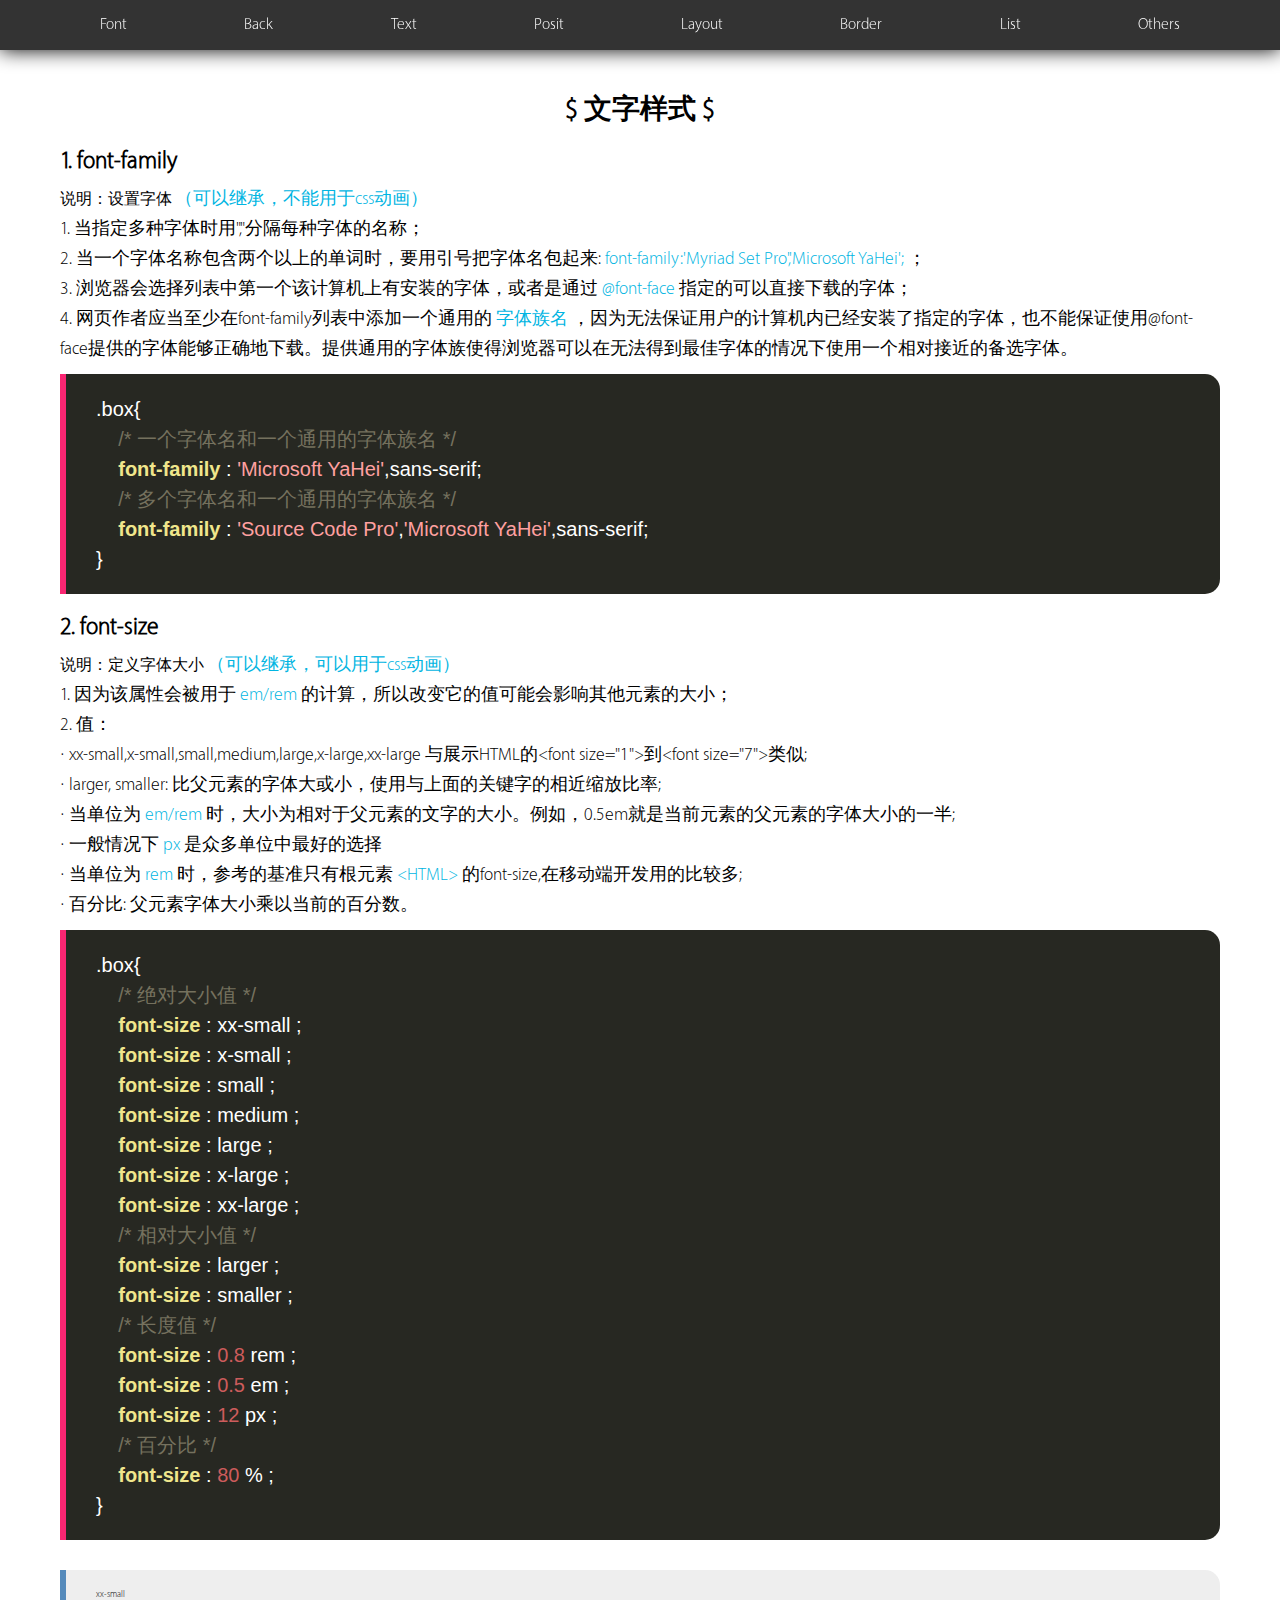
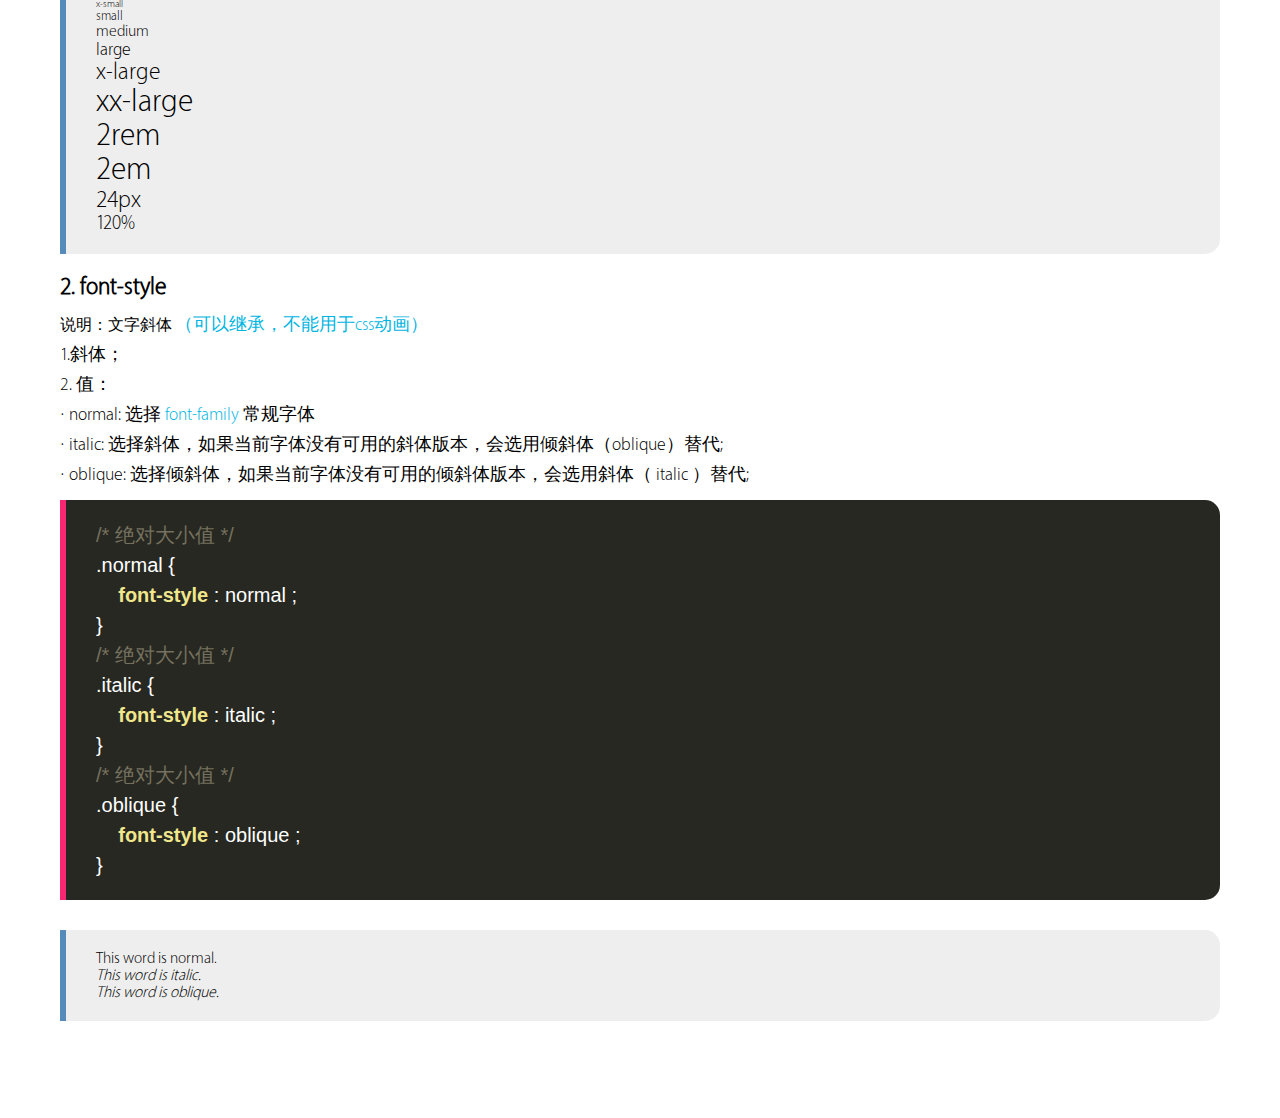
==== index.html @ 3f5b3d81 "init" ====
<!DOCTYPE html>
<html lang="en">
<head>
    <meta charset="UTF-8">
    <title>CSS Test</title>
    <link rel="stylesheet" href="./css/index.css">
    <link rel="stylesheet" href="./css/desert.css">
</head>
<style></style>
<body onload="prettyPrint();">
    <div class="nav" onselectstart="return false">
    <!-- 屏蔽双击选中 除了FF的浏览器  用这种方法 -->
        <ul class="nav-list qt-w1100 clearfix">
            <li class="nav-item nav-fonts" title="文字">Font</li>
            <li class="nav-item nav-background" title="背景">Back</li>
            <li class="nav-item nav-text" title="文本">Text</li>
            <li class="nav-item nav-position" title="位置">Posit</li>
            <li class="nav-item nav-layout" title="布局">Layout</li>
            <li class="nav-item nav-border" title="边框">Border</li>
            <li class="nav-item nav-list" title="列表">List</li>
            <li class="nav-item nav-others" title="其它">Others</li>
        </ul>
    </div>
    <div class="article qt-w1200">      
        <ul class="section clearfix sec-font-list">
            <h1>$ 文字样式 $</h1>
            <li class="sec-font-item font-family">
                <h2>1. font-family</h1>
                <p class="desc">说明：设置字体
                    <span class="light">（可以继承，不能用于css动画）</span><br>
                    <span>1. 当指定多种字体时用","分隔每种字体的名称；<br>
                    2. 当一个字体名称包含两个以上的单词时，要用引号把字体名包起来:
                    <span class="light">font-family:'Myriad Set Pro','Microsoft YaHei';</span> ；<br>
                    3. 浏览器会选择列表中第一个该计算机上有安装的字体，或者是通过 
                    <span class="light">@font-face</span> 
                    指定的可以直接下载的字体；<br>
                    4. 网页作者应当至少在font-family列表中添加一个通用的
                    <span class="light">字体族名</span> 
                    ，因为无法保证用户的计算机内已经安装了指定的字体，也不能保证使用@font-face提供的字体能够正确地下载。提供通用的字体族使得浏览器可以在无法得到最佳字体的情况下使用一个相对接近的备选字体。
                </p>
                <pre class="prettyprint">
&lt;style&gt;.box{
    /* 一个字体名和一个通用的字体族名 */
    font-family : 'Microsoft YaHei',sans-serif;
    /* 多个字体名和一个通用的字体族名 */
    font-family : 'Source Code Pro','Microsoft YaHei',sans-serif;
}
&lt;/style&gt;</pre>
            </li>

            <li class="sec-font-item font-size">
                <h2>2. font-size</h1>
                <div class="desc">说明：定义字体大小
                    <span class="light">（可以继承，可以用于css动画）</span><br>
                    <span>1. 因为该属性会被用于
                    <span class="light">em/rem</span>
                    的计算，所以改变它的值可能会影响其他元素的大小；<br>
                    2. 值：<br>
                    · xx-small,x-small,small,medium,large,x-large,xx-large 与展示HTML的&lt;font size="1"&gt;到&lt;font size="7"&gt;类似;<br>
                    · larger, smaller: 比父元素的字体大或小，使用与上面的关键字的相近缩放比率;<br>
                    · 当单位为
                    <span class="light">em/rem</span>
                    时，大小为相对于父元素的文字的大小。例如，0.5em就是当前元素的父元素的字体大小的一半;<br>
                    · 一般情况下
                    <span class="light">px</span>
                    是众多单位中最好的选择<br>
                    · 当单位为
                    <span class="light">rem</span>
                    时，参考的基准只有根元素
                    <span class="light">&lt;HTML&gt;</span>
                    的font-size,在移动端开发用的比较多;<br>
                    · 百分比: 父元素字体大小乘以当前的百分数。<br>                 
                </div>
                <pre class="prettyprint">
&lt;style&gt;.box{
    /* 绝对大小值 */
    font-size : xx-small ;
    font-size : x-small ;
    font-size : small ;
    font-size : medium ;
    font-size : large ;
    font-size : x-large ;
    font-size : xx-large ;
    /* 相对大小值 */
    font-size : larger ;
    font-size : smaller ;
    /* 长度值 */
    font-size : 0.8 rem ;
    font-size : 0.5 em ;
    font-size : 12 px ;
    /* 百分比 */
    font-size : 80 % ;
}
&lt;/style&gt;</pre>

                <div class="example">
                    <div class="fs-xx-small">xx-small</div>
                    <div class="fs-x-small">x-small</div>
                    <div class="fs-small">small</div>
                    <div class="fs-medium">medium</div>
                    <div class="fs-large">large</div>
                    <div class="fs-x-large">x-large</div>
                    <div class="fs-xx-large">xx-large</div>

                    <div class="rem2">2rem</div>
                    <div class="em2">2em</div>
                    <div class="px24">24px</div>

                    <div class="per120">120%</div>
                </div>
            </li>

            <li class="sec-font-item font-style">
                <h2>2. font-style</h1>
                <div class="desc">说明：文字斜体
                    <span class="light">（可以继承，不能用于css动画）</span><br>
                    <span>1.斜体；<br>
                    2. 值：<br>
                    · normal: 选择
                    <span class="light">font-family</span>
                    常规字体<br>
                    · italic: 选择斜体，如果当前字体没有可用的斜体版本，会选用倾斜体（oblique）替代;<br>
                    · oblique: 选择倾斜体，如果当前字体没有可用的倾斜体版本，会选用斜体（ italic ）替代;<br>
                </div>
                <pre class="prettyprint">
&lt;style&gt;/* 绝对大小值 */
.normal {
    font-style : normal ;
}
/* 绝对大小值 */
.italic {
    font-style : italic ;
}
/* 绝对大小值 */
.oblique {
    font-style : oblique ;
}
&lt;/style&gt;</pre>

                <div class="example">
                    <div class="normal">This word is normal.</div>
                    <div class="italic">This word is italic.</div>
                    <div class="oblique">This word is oblique.</div>
                </div>
            </li>   
        </ul>
    </div>  
    <div class="footer"></div>
</body>
<script src="js/jquery.js"></script>
<script src="js/prettify.js"></script>
<script src="js/lang-css.js"></script>
<script src="js/index.js"></script>
</html>
---- css/index.css ----
body,
dl,
dt,
dd,
ul,
ol,
li,
h1,
h2,
h3,
h4,
h5,
h6,
pre,
code,
form,
fieldset,
legend,
input,
textarea,
p,
blockquote,
th,
td,
hr,
button,
article,
aside,
details,
figcaption,
figure,
footer,
header,
hgroup,
menu,
nav,
section
{
    margin: 0;
    padding: 0;
}
img
{
    border: none;
}
ol,
ul,
li
{
    list-style: none;
}
@font-face{
    font-family: 'Myriad Set Pro';
    font-weight: 100;
    font-style: normal;
    src: local('Myriad Set Pro'), url('../fonts/myriad-set-pro_thin.woff') format('woff'), format('truetype');
}
 @font-face{
 	font-family: 'Source Code';
    font-weight: 100;
    font-style: normal;
    src: local('Source Code'), url('../fonts/Source Code Pro.woff') format('woff'), format('truetype');
} 
/* 头部 start */
.qt-w1100
{
    width: 1100px;
    margin: 0 auto;
    padding: 0 30px;
}
.qt-w1200
{
    width: 1200px;
    margin: 0 auto;
}
.clearfix:after
{
    font-size: 0;
    line-height: 0;

    display: inline-block;

    width: 100%;

    content: '';
}
.nav
{
    position: fixed;
    top: 0;
    left: 0;

    width: 100%;
    height: 50px;

    background: rgba(0,0,0,.8);
    box-shadow: 0 0 20px rgba(0,0,0,1);
}
.nav .nav-list
{
    height: 100%;

    text-align: justify;
    -moz-user-select:none;  /* 屏蔽双击选中 FF */
}
.nav .nav-list .nav-item
{
    font-family: 'Myriad Set Pro','Microsoft YaHei';
    font-size:16px;
    font-weight: 100;
    line-height: 50px;

    display: inline-block;

    height: 100%;
    padding: 0 10px;

    cursor: pointer;
    transition: opacity .3s ease-out;

    color: #fff;
}
.nav .nav-list .nav-item:hover
{
    opacity: .6	;
}
/* 头部 end */


/* 主体 start */
.article
{
    padding:50px 0 20px;
	font-family: 'Source Code Pro','Myriad Set Pro','Microsoft YaHei',sans-serif;
}
.article .section{
	width:100%;
	padding:20px;
	box-sizing: border-box;
	margin-bottom:20px;
}
.article .section h1{
	font-size:28px;
	text-align: center;
	padding:20px 0;
}
.article .section .sec-font-item{
	padding:0 0 20px;
}
.article .section .sec-font-item h2{
	font-size:24px;
}
.article .section .sec-font-item .desc{
	line-height:22px;
	padding:10px 0;
}
.article .section .sec-font-item .desc span{
	font-size:18px;
	line-height: 30px;
}
.article .section .sec-font-item .desc .light{
	color:#01b5e2;
}
.article .section .sec-font-item code{
	display: block;
	width: 100%;
	box-sizing: border-box;
	font-size:20px;
	background: #272822;
	padding:10px 30px 20px;
	border-left:6px solid #f92672;
	font-family: 'Source Code Pro','Microsoft YaHei',sans-serif;
	border-top-right-radius: 15px;
    border-bottom-right-radius: 15px;
}
.article .section .sec-font-item code .hd{
	font-size:22px;
	line-height:34px;
	color:#f8f8f2;
}
.article .section .sec-font-item code span{
	line-height: 24px;
}
code .comment{
	color:#75715e;
}
code .lv{
	color:#a6e22e;
}
code .lan{
	color:#66d9ef;
}
code .bai{
	color:#f8f8f2;
}
code .zi{
	color:#ae81ff;
}
code .huang{
	color:#e6db74;
}
code .fen{
	color:#f92672;
}

.article .section .sec-font-item .example{
	display: block;
	width: 100%;
	margin-top:30px;
	box-sizing: border-box;
	padding:20px 30px 20px;
	background: #eee;
	border-left:6px solid #558abb;
	border-top-right-radius: 15px;
    border-bottom-right-radius: 15px;
}

.font-size .example .fs-xx-small{
	font-size: xx-small;
}
.font-size .example .fs-x-small{
	font-size: x-small;
}
.font-size .example .fs-small{
	font-size: small;
}
.font-size .example .fs-medium{
	font-size: medium;
}
.font-size .example .fs-large{
	font-size: large;
}
.font-size .example .fs-x-large{
	font-size: x-large;
}
.font-size .example .fs-xx-large{
	font-size: xx-large;
}

.font-size .example .em2{
	font-size:2em;
}
.font-size .example .rem2{
	font-size:2rem;
}
.font-size .example .px24{
	font-size:24px;
}
.font-size .example .per120{
	font-size:120%;
}

.font-style .example .normal{
	font-style: normal;
}
.font-style .example .italic{
	font-style: italic;
}
.font-style .example .oblique{
	font-style: oblique;
}


/* 主体 end */
---- css/desert.css ----
/* desert scheme ported from vim to google prettify */
pre.prettyprint { 
  display: block;
  width: 100%; 
  font-size:20px; 
  line-height:30px;
  padding: 20px 30px 20px;
  background-color: #272822; 
  border-left: 6px solid #f92672; 
  -webkit-box-sizing: border-box;
  -moz-box-sizing: border-box;
  box-sizing: border-box;
  font-family: 'Source Code Pro','Microsoft YaHei',sans-serif;
  border-top-right-radius: 15px;
  border-bottom-right-radius: 15px;
}
pre .nocode { background-color: none; color: #000 }
pre .str { color: #ffa0a0 } /* string  - pink */
pre .kwd { color: #f0e68c; font-weight: bold }
pre .com { color: #75715e } /* comment - skyblue */
pre .typ { color: #98fb98 } /* type    - lightgreen */
pre .lit { color: #cd5c5c } /* literal - darkred */
pre .pun { color: #fff }    /* punctuation */
pre .pln { color: #fff }    /* plaintext */
pre .tag { color: #f0e68c; font-weight: bold ;display: none;} /* html/xml tag    - lightyellow */
pre .atn { color: #bdb76b; font-weight: bold } /* attribute name  - khaki */
pre .atv { color: #ffa0a0 } /* attribute value - pink */
pre .dec { color: #98fb98 } /* decimal         - lightgreen */

/* Specify class=linenums on a pre to get line numbering */
ol.linenums { margin-top: 0; margin-bottom: 0; color: #AEAEAE } /* IE indents via margin-left */
li.L0,li.L1,li.L2,li.L3,li.L5,li.L6,li.L7,li.L8 { list-style-type: none }
/* Alternate shading for lines */
li.L1,li.L3,li.L5,li.L7,li.L9 { }

@media print {
  pre.prettyprint { background-color: none }
  pre .str, code .str { color: #060 }
  pre .kwd, code .kwd { color: #006; font-weight: bold }
  pre .com, code .com { color: #600; font-style: italic }
  pre .typ, code .typ { color: #404; font-weight: bold }
  pre .lit, code .lit { color: #044 }
  pre .pun, code .pun { color: #440 }
  pre .pln, code .pln { color: #000 }
  pre .tag, code .tag { color: #006; font-weight: bold }
  pre .atn, code .atn { color: #404 }
  pre .atv, code .atv { color: #060 }
}
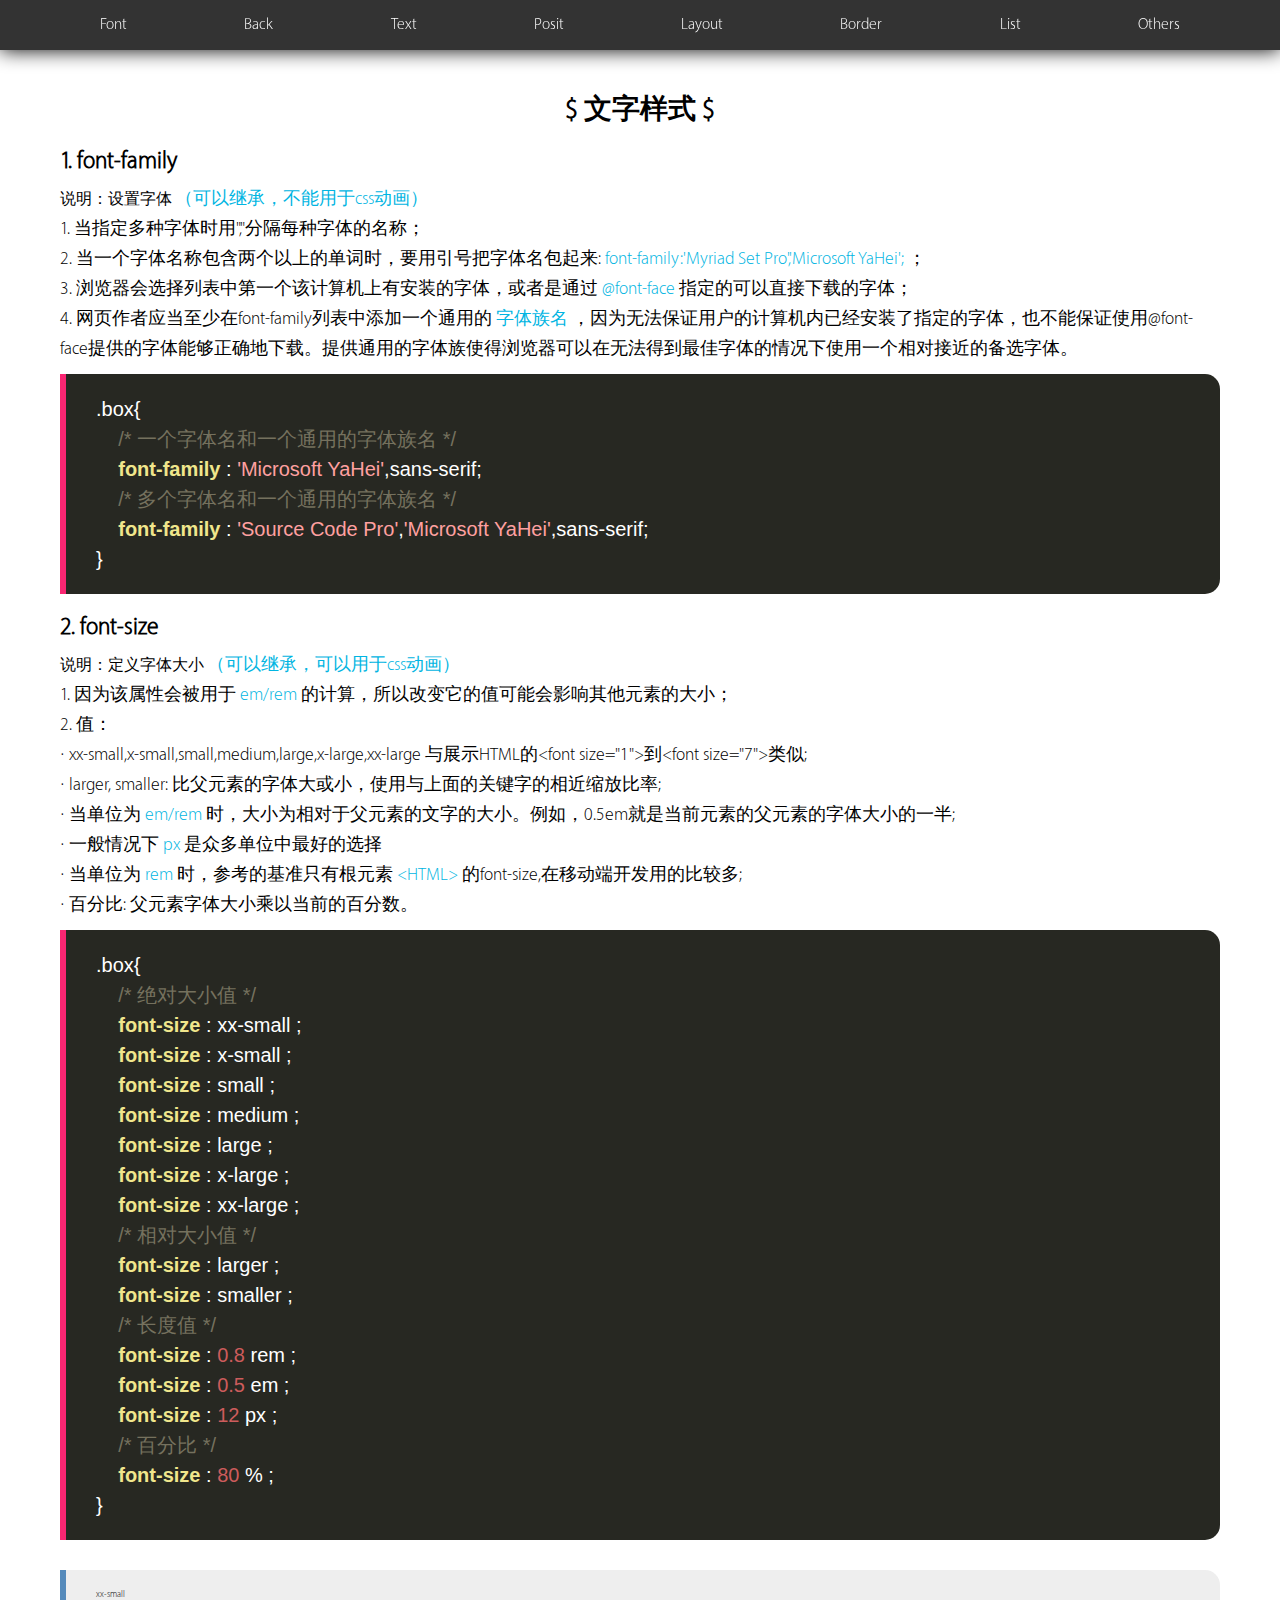
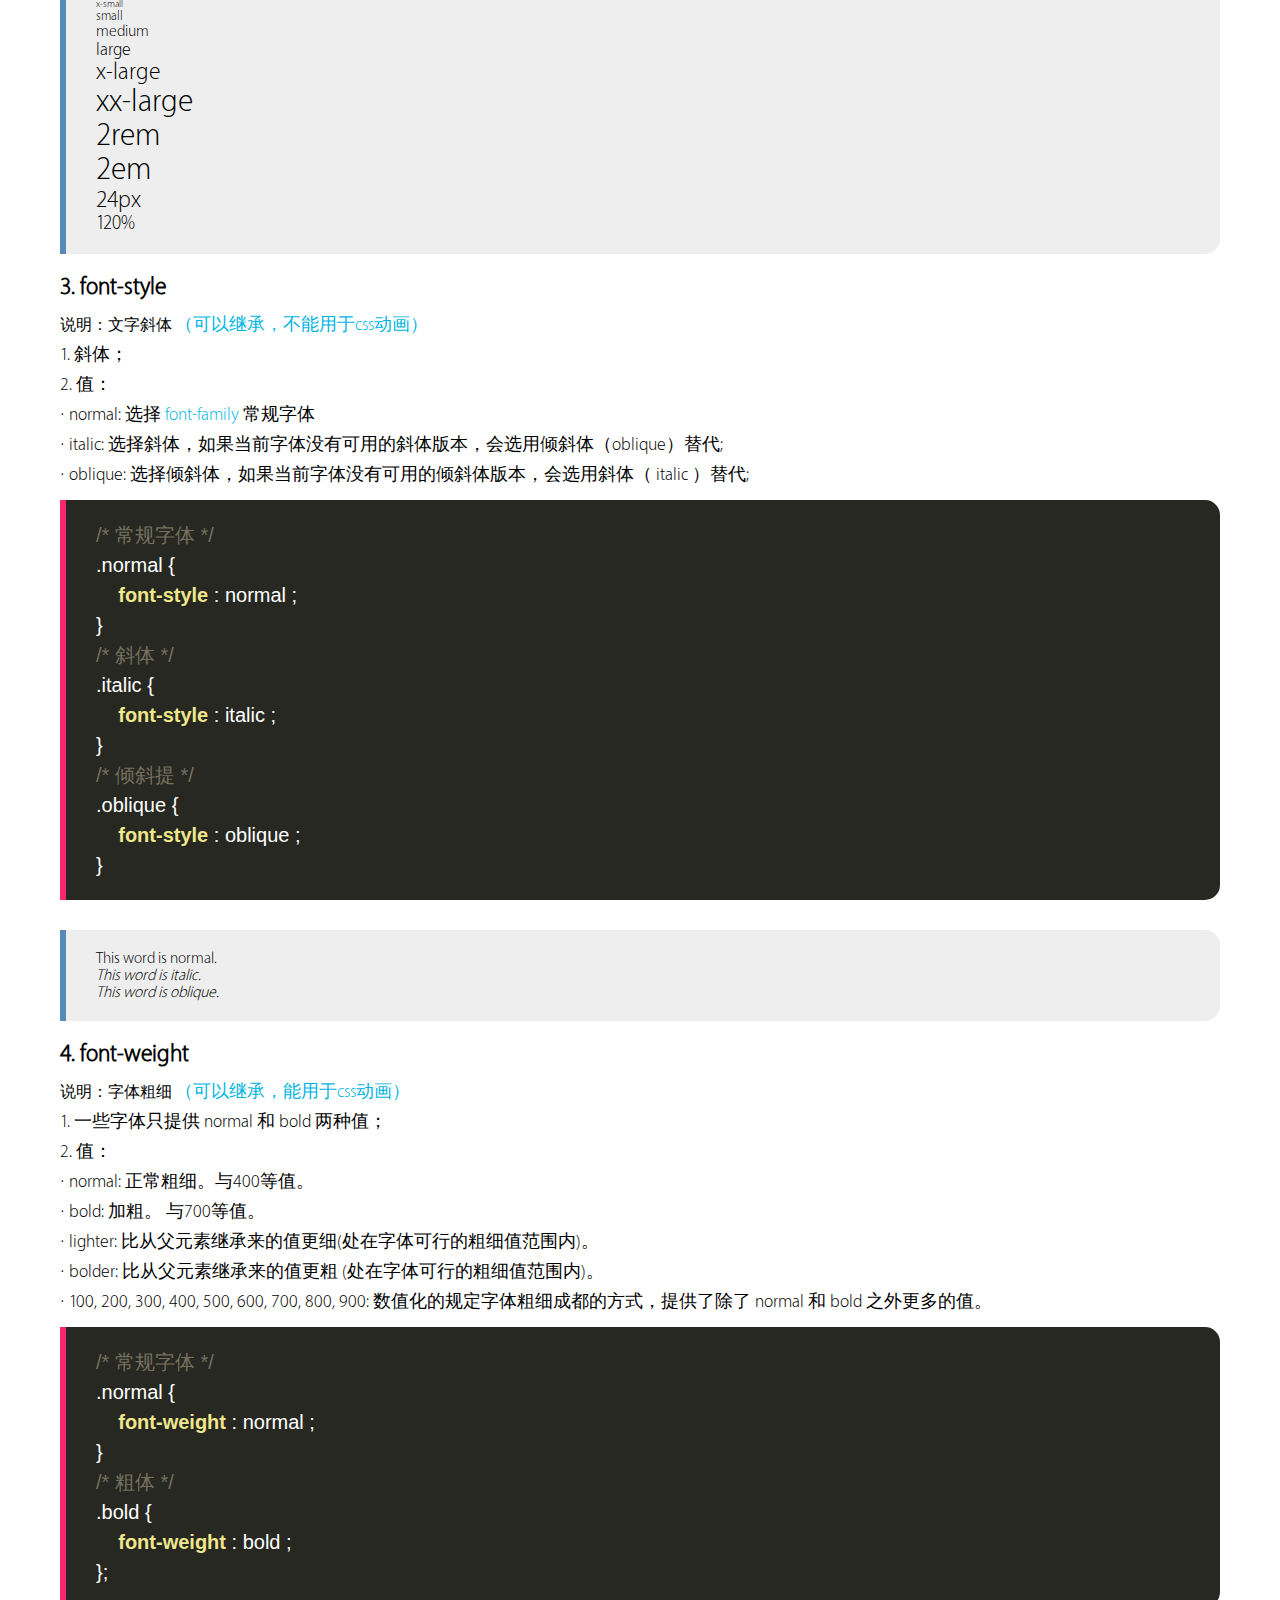
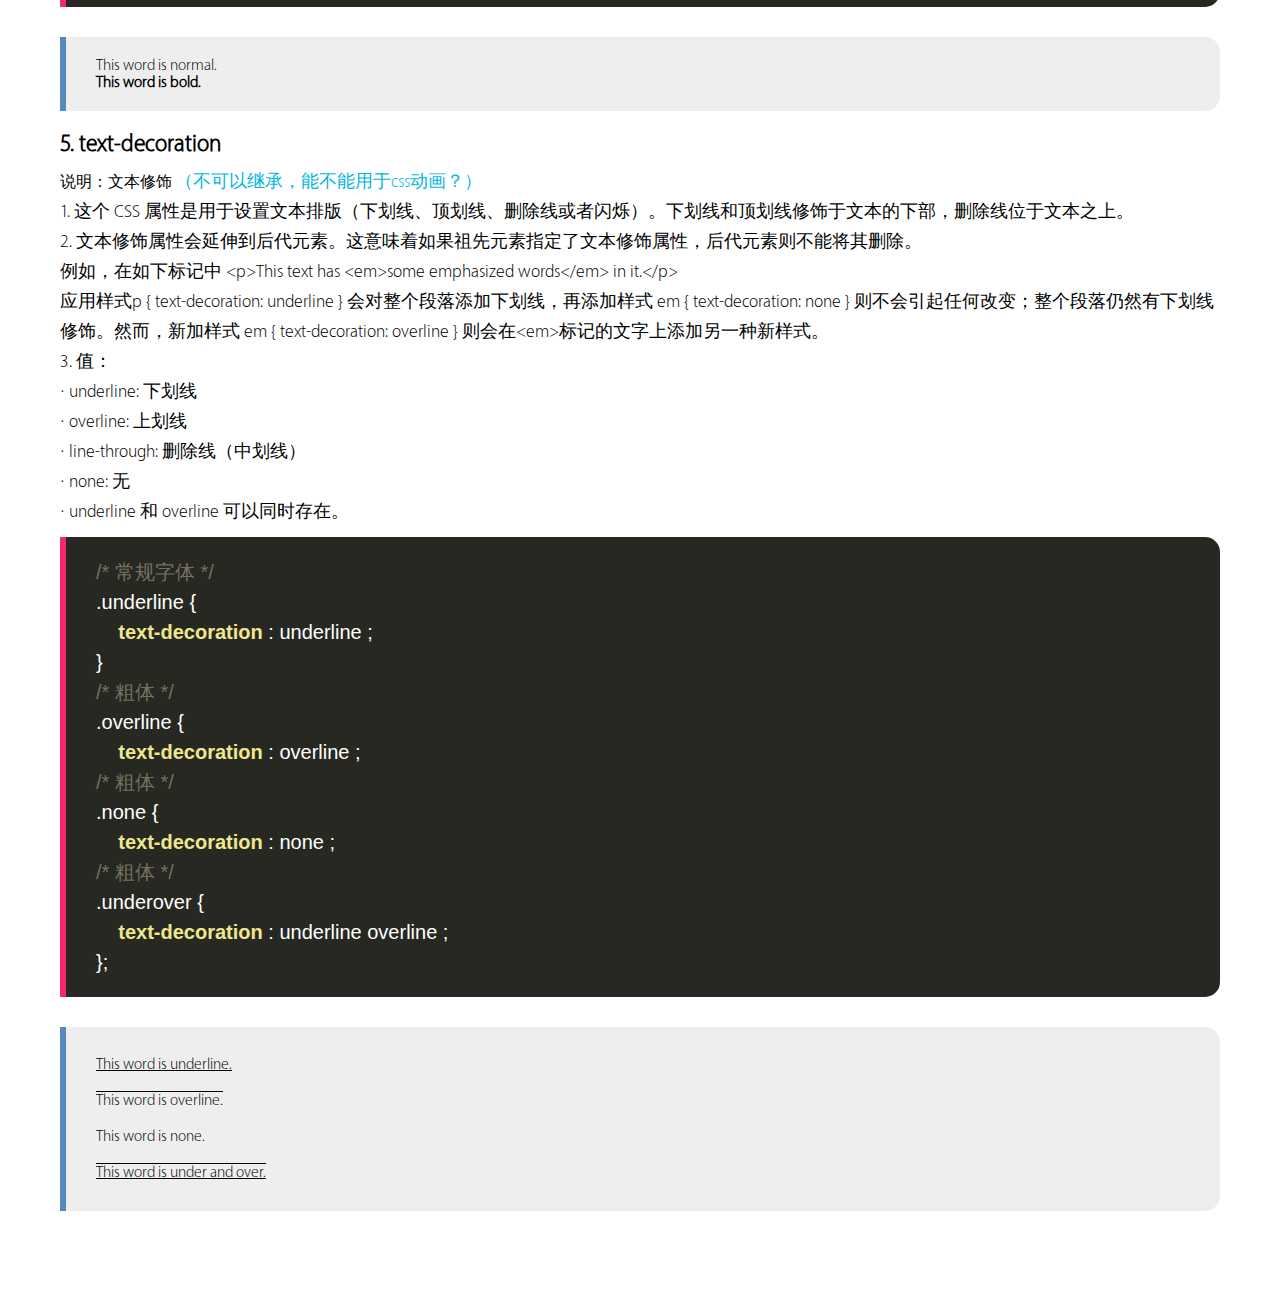
==== commit fa10e172: "var_0.1.01" ====
--- a/index.html
+++ b/index.html
@@ -11,7 +11,7 @@
     <div class="nav" onselectstart="return false">
     <!-- 屏蔽双击选中 除了FF的浏览器  用这种方法 -->
         <ul class="nav-list qt-w1100 clearfix">
-            <li class="nav-item nav-fonts" title="文字">Font</li>
+            <li class="nav-item nav-fonts" title="文字" data-for="Font">Font</li>
             <li class="nav-item nav-background" title="背景">Back</li>
             <li class="nav-item nav-text" title="文本">Text</li>
             <li class="nav-item nav-position" title="位置">Posit</li>
@@ -23,9 +23,9 @@
     </div>
     <div class="article qt-w1200">      
         <ul class="section clearfix sec-font-list">
-            <h1>$ 文字样式 $</h1>
+            <h1 id="Font">$ 文字样式 $</h1>
             <li class="sec-font-item font-family">
-                <h2>1. font-family</h1>
+                <h2>1. font-family</h2>
                 <p class="desc">说明：设置字体
                     <span class="light">（可以继承，不能用于css动画）</span><br>
                     <span>1. 当指定多种字体时用","分隔每种字体的名称；<br>
@@ -49,7 +49,7 @@
             </li>
 
             <li class="sec-font-item font-size">
-                <h2>2. font-size</h1>
+                <h2>2. font-size</h2>
                 <div class="desc">说明：定义字体大小
                     <span class="light">（可以继承，可以用于css动画）</span><br>
                     <span>1. 因为该属性会被用于
@@ -111,10 +111,10 @@
             </li>
 
             <li class="sec-font-item font-style">
-                <h2>2. font-style</h1>
+                <h2>3. font-style</h2>
                 <div class="desc">说明：文字斜体
                     <span class="light">（可以继承，不能用于css动画）</span><br>
-                    <span>1.斜体；<br>
+                    <span>1. 斜体；<br>
                     2. 值：<br>
                     · normal: 选择
                     <span class="light">font-family</span>
@@ -123,24 +123,88 @@
                     · oblique: 选择倾斜体，如果当前字体没有可用的倾斜体版本，会选用斜体（ italic ）替代;<br>
                 </div>
                 <pre class="prettyprint">
-&lt;style&gt;/* 绝对大小值 */
+&lt;style&gt;/* 常规字体 */
 .normal {
     font-style : normal ;
 }
-/* 绝对大小值 */
+/* 斜体 */
 .italic {
     font-style : italic ;
 }
-/* 绝对大小值 */
+/* 倾斜提 */
 .oblique {
     font-style : oblique ;
 }
 &lt;/style&gt;</pre>
-
-                <div class="example">
-                    <div class="normal">This word is normal.</div>
-                    <div class="italic">This word is italic.</div>
-                    <div class="oblique">This word is oblique.</div>
+                <div class="example">
+                    <div class="font-style-normal">This word is normal.</div>
+                    <div class="font-style-italic">This word is italic.</div>
+                    <div class="font-style-oblique">This word is oblique.</div>
+                </div>
+            </li>
+
+            <li class="sec-font-item font-weight">
+                <h2>4. font-weight</h2>
+                <div class="desc">说明：字体粗细
+                    <span class="light">（可以继承，能用于css动画）</span><br>
+                    <span>1. 一些字体只提供 normal 和 bold 两种值；<br>
+                    2. 值：<br>
+                    · normal: 正常粗细。与400等值。<br>
+                    · bold: 加粗。 与700等值。<br>
+                    · lighter: 比从父元素继承来的值更细(处在字体可行的粗细值范围内)。<br>
+                    · bolder: 比从父元素继承来的值更粗 (处在字体可行的粗细值范围内)。<br>
+                    · 100, 200, 300, 400, 500, 600, 700, 800, 900: 数值化的规定字体粗细成都的方式，提供了除了 normal 和 bold 之外更多的值。
+                </div>
+                <pre class="prettyprint">
+&lt;style&gt;/* 常规字体 */
+.normal {
+    font-weight : normal ;
+}
+/* 粗体 */
+.bold {
+    font-weight : bold ;
+};&lt;/style&gt;</pre>
+                <div class="example">
+                    <div class="font-weight-normal">This word is normal.</div>
+                    <div class="font-weight-bold">This word is bold.</div>
+                </div>
+            </li>
+
+            <li class="sec-font-item text-decoration">
+                <h2>5. text-decoration</h2>
+                <div class="desc">说明：文本修饰
+                    <span class="light">（不可以继承，能不能用于css动画？）</span><br>
+                    <span>1. 这个 CSS 属性是用于设置文本排版（下划线、顶划线、删除线或者闪烁）。下划线和顶划线修饰于文本的下部，删除线位于文本之上。<br>
+                    2. 文本修饰属性会延伸到后代元素。这意味着如果祖先元素指定了文本修饰属性，后代元素则不能将其删除。<br>
+                    例如，在如下标记中 &lt;p&gt;This text has &lt;em&gt;some emphasized words&lt;/em&gt; in it.&lt;/p&gt;<br>
+                    应用样式p { text-decoration: underline } 会对整个段落添加下划线，再添加样式 em { text-decoration: none } 则不会引起任何改变；整个段落仍然有下划线修饰。然而，新加样式 em { text-decoration: overline } 则会在&lt;em&gt;标记的文字上添加另一种新样式。<br>
+                    3. 值：<br>
+                    · underline: 下划线<br>
+                    · overline: 上划线<br>
+                    · line-through: 删除线（中划线）<br>
+                    · none: 无<br>
+                    · underline 和 overline 可以同时存在。
+                </div>
+                <pre class="prettyprint">
+&lt;style&gt;/* 常规字体 */
+.underline {
+    text-decoration : underline ;
+}
+/* 粗体 */
+.overline {
+    text-decoration : overline ;
+/* 粗体 */
+.none {
+    text-decoration : none ;
+/* 粗体 */
+.underover {
+    text-decoration : underline overline ;
+};&lt;/style&gt;</pre>
+                <div class="example">
+                    <div class="text-decoration-underline">This word is underline.</div>
+                    <div class="text-decoration-overline">This word is overline.</div>
+                    <div class="text-decoration-none">This word is none.</div>
+                    <div class="text-decoration-underover">This word is under and over.</div>
                 </div>
             </li>   
         </ul>
--- a/css/index.css
+++ b/css/index.css
@@ -130,7 +130,7 @@
 /* 主体 start */
 .article
 {
-    padding:50px 0 20px;
+    padding-bottom:20px;
 	font-family: 'Source Code Pro','Myriad Set Pro','Microsoft YaHei',sans-serif;
 }
 .article .section{
@@ -142,7 +142,7 @@
 .article .section h1{
 	font-size:28px;
 	text-align: center;
-	padding:20px 0;
+	padding:70px 0 20px;
 }
 .article .section .sec-font-item{
 	padding:0 0 20px;
@@ -203,6 +203,8 @@
 	color:#f92672;
 }
 
+
+/* 示例的样式，蓝边灰底 */
 .article .section .sec-font-item .example{
 	display: block;
 	width: 100%;
@@ -215,6 +217,8 @@
     border-bottom-right-radius: 15px;
 }
 
+
+/* font-size */
 .font-size .example .fs-xx-small{
 	font-size: xx-small;
 }
@@ -250,15 +254,41 @@
 	font-size:120%;
 }
 
-.font-style .example .normal{
+/* font-style */
+.font-style .example .font-style-normal{
 	font-style: normal;
 }
-.font-style .example .italic{
+.font-style .example .font-style-italic{
 	font-style: italic;
 }
-.font-style .example .oblique{
+.font-style .example .font-style-oblique{
 	font-style: oblique;
 }
 
+/* font-weight */
+.font-weight .example .font-weight-normal{
+	font-weight: normal;
+}
+.font-weight .example .font-weight-bold{
+	font-weight: bold;
+}
+
+/* 文本修饰 */
+.text-decoration .example {
+	line-height: 36px;
+}
+.text-decoration .example .text-decoration-underline {
+    text-decoration : underline ;
+}
+.text-decoration .example .text-decoration-overline {
+    text-decoration : overline ;
+}
+.text-decoration .example .text-decoration-none {
+    text-decoration : none ;
+}
+.text-decoration .example .text-decoration-underover {
+    text-decoration : underline overline ;
+}
+
 
 /* 主体 end */
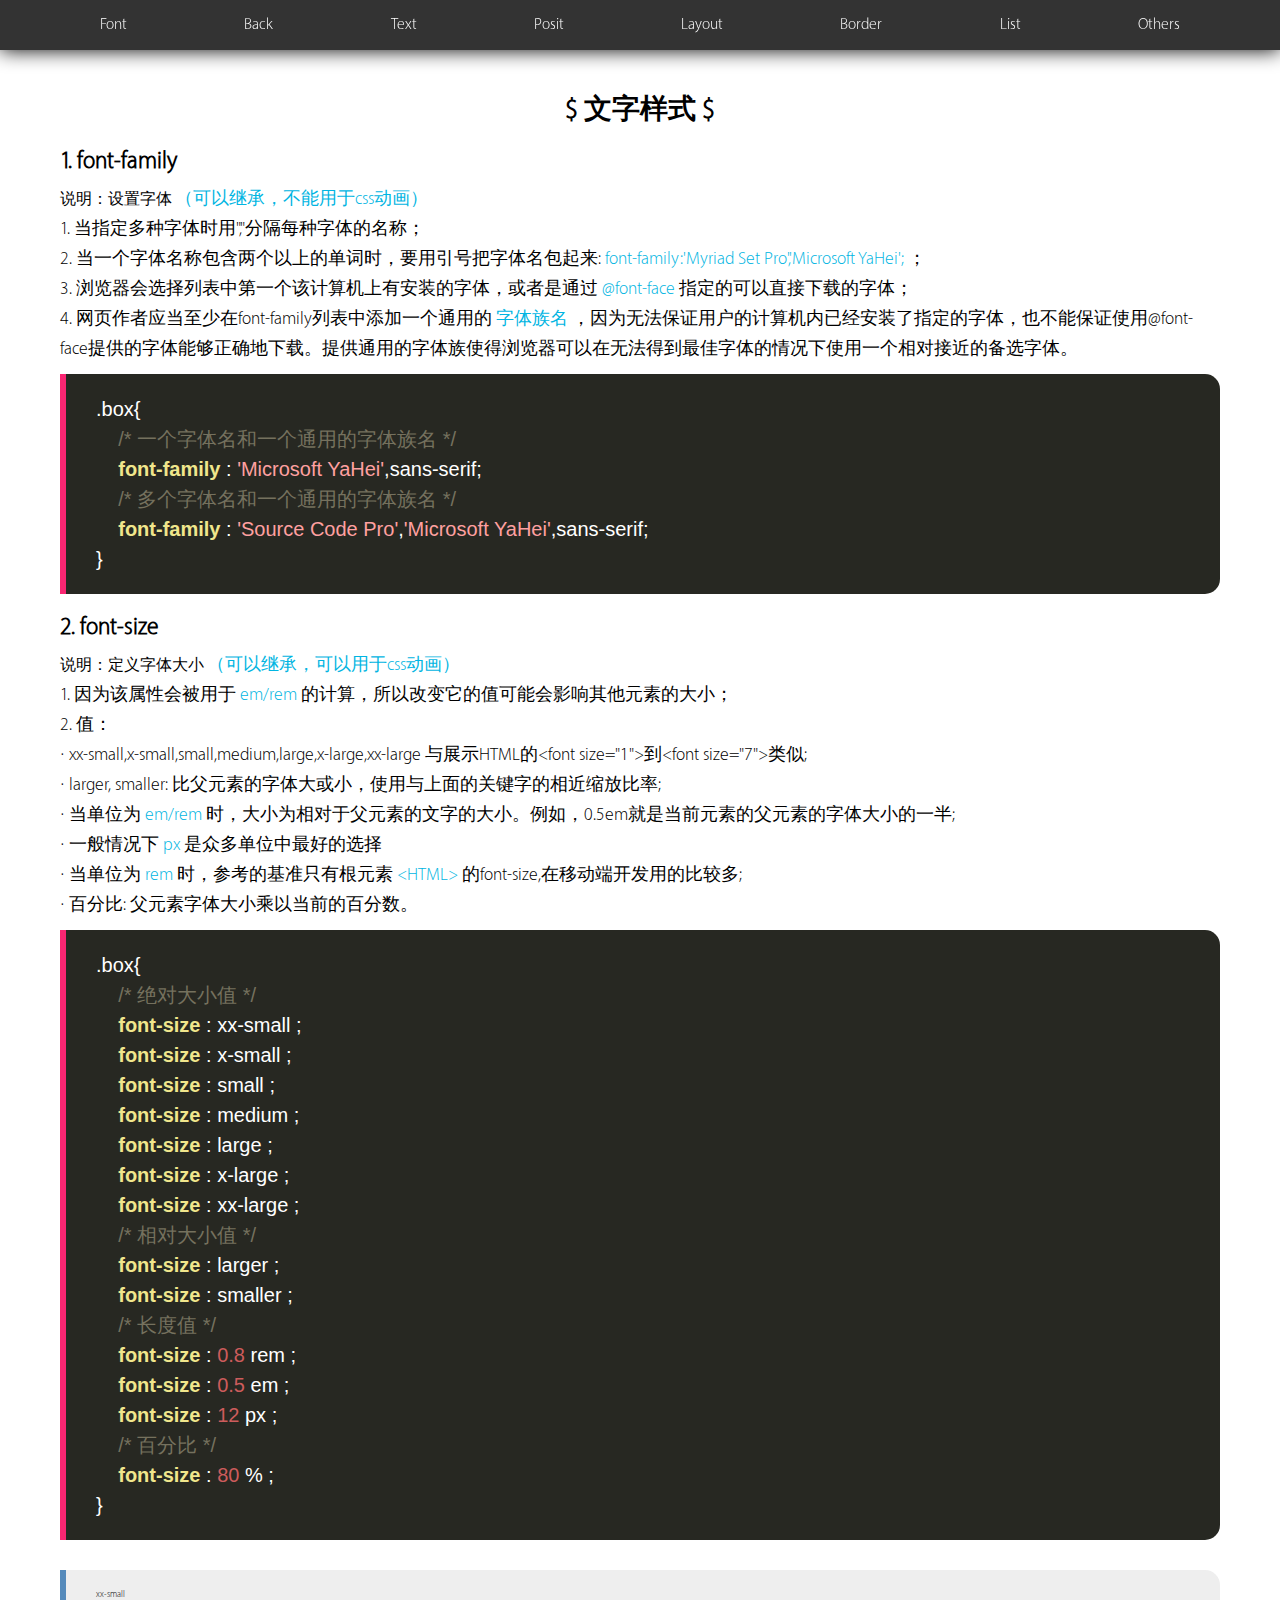
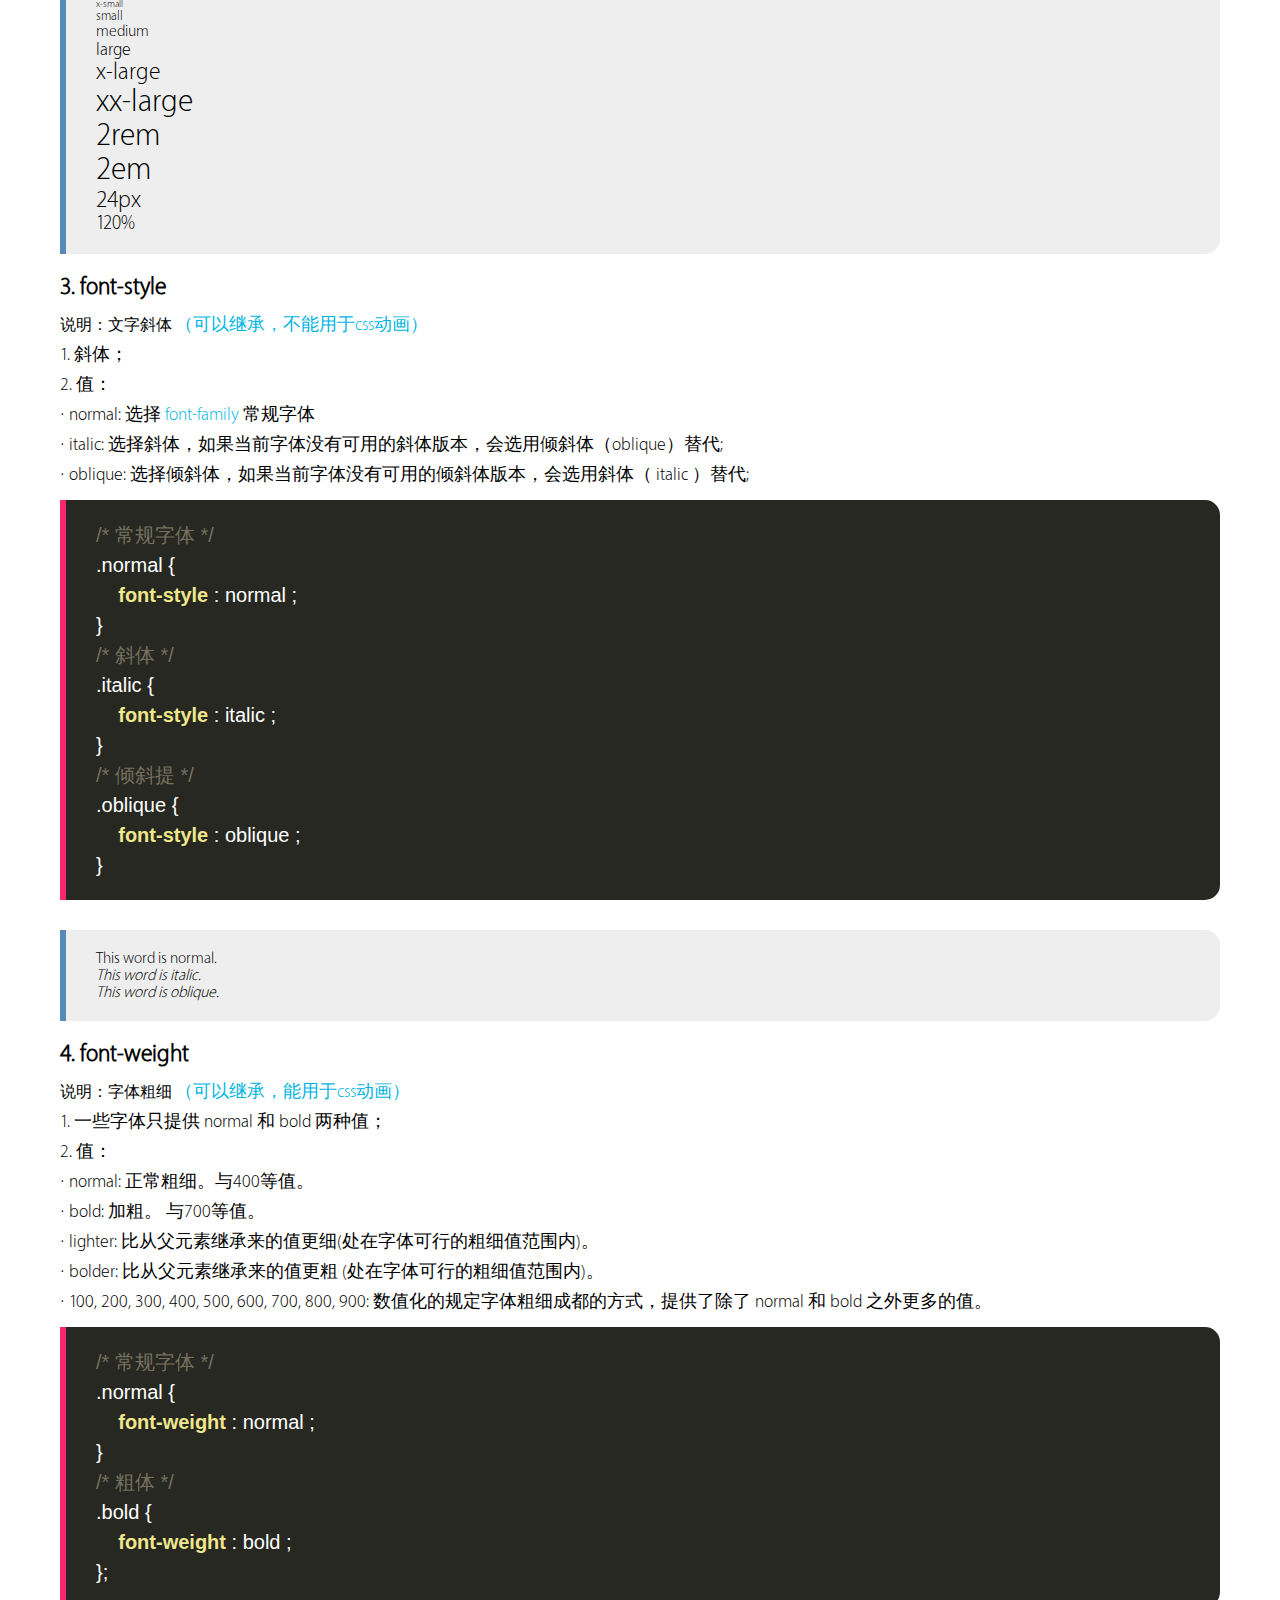
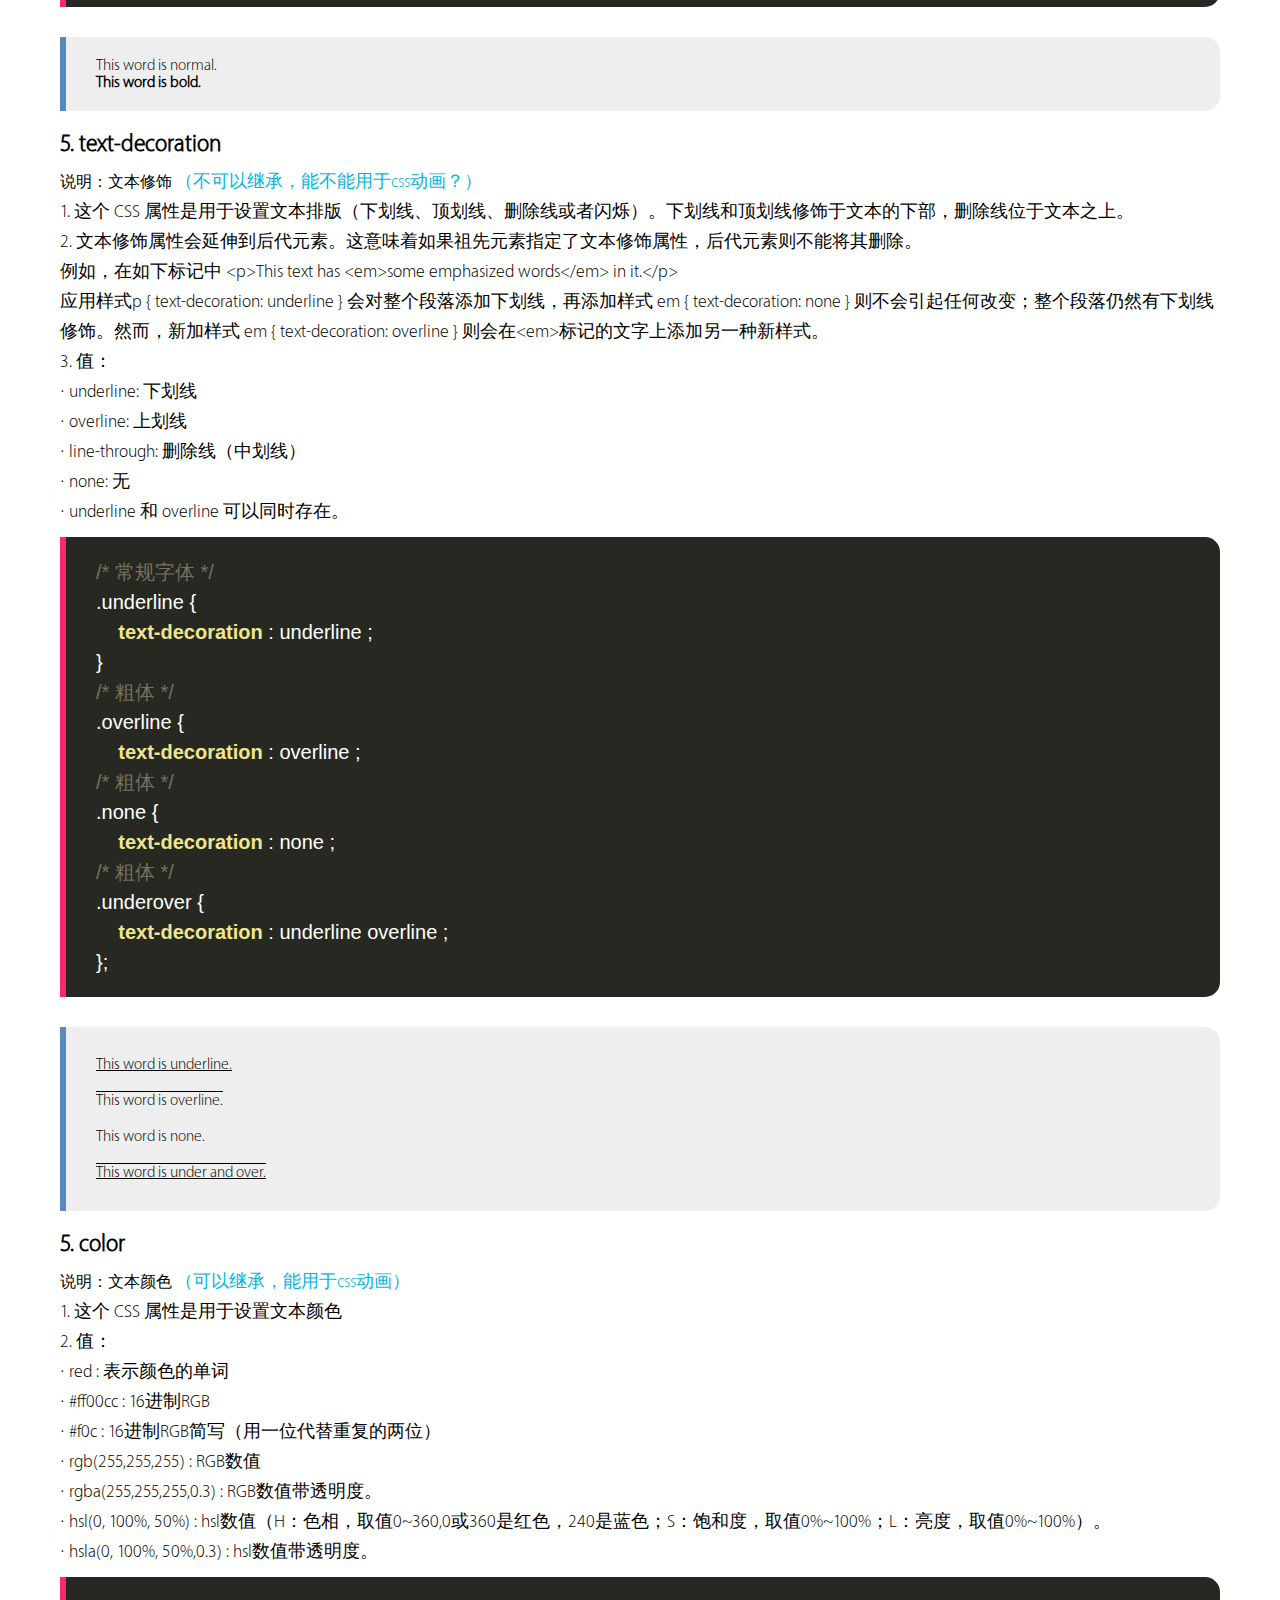
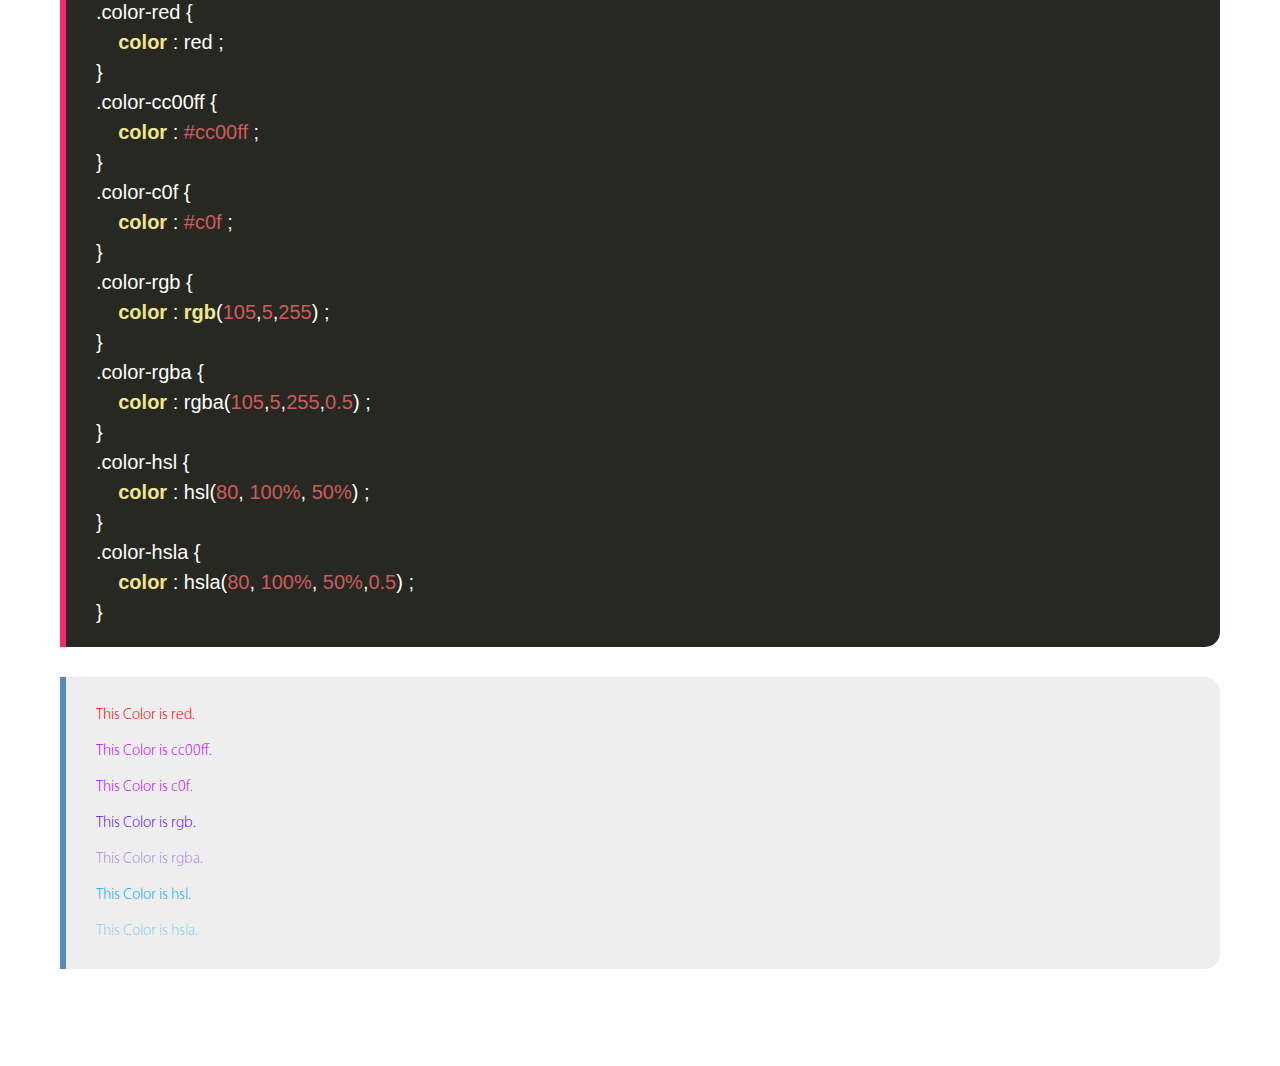
==== commit 6b99dba2: "var_0.1.02" ====
--- a/index.html
+++ b/index.html
@@ -207,6 +207,53 @@
                     <div class="text-decoration-underover">This word is under and over.</div>
                 </div>
             </li>   
+
+            <li class="sec-font-item text-decoration">
+                <h2>5. color</h2>
+                <div class="desc">说明：文本颜色
+                    <span class="light">（可以继承，能用于css动画）</span><br>
+                    <span>1. 这个 CSS 属性是用于设置文本颜色<br>
+                    2. 值：<br>
+                    · red : 表示颜色的单词<br>
+                    · #ff00cc : 16进制RGB<br>
+                    · #f0c : 16进制RGB简写（用一位代替重复的两位）<br>
+                    · rgb(255,255,255) : RGB数值<br>
+                    · rgba(255,255,255,0.3) : RGB数值带透明度。<br>
+                    · hsl(0, 100%, 50%) : hsl数值（H：色相，取值0~360,0或360是红色，240是蓝色；S：饱和度，取值0%~100%；L：亮度，取值0%~100%）。<br>
+                    · hsla(0, 100%, 50%,0.3) : hsl数值带透明度。<br>
+                </div>
+                <pre class="prettyprint">
+&lt;style&gt;.color-red {
+    color : red ;
+}
+.color-cc00ff {
+    color : #cc00ff ;
+}
+.color-c0f {
+    color : #c0f ;
+}
+.color-rgb {
+    color : rgb(105,5,255) ;
+}
+.color-rgba {
+    color : rgba(105,5,255,0.5) ;
+}
+.color-hsl {
+    color : hsl(80, 100%, 50%) ;
+}
+.color-hsla {
+    color : hsla(80, 100%, 50%,0.5) ;
+}&lt;/style&gt;</pre>
+                <div class="example">
+                    <div class="color-red">This Color is red.</div>
+                    <div class="color-cc00ff">This Color is cc00ff.</div>
+                    <div class="color-c0f">This Color is c0f.</div>
+                    <div class="color-rgb">This Color is rgb.</div>
+                    <div class="color-rgba">This Color is rgba.</div>
+                    <div class="color-hsl">This Color is hsl.</div>
+                    <div class="color-hsla">This Color is hsla.</div>
+                </div>
+            </li>
         </ul>
     </div>  
     <div class="footer"></div>
--- a/css/index.css
+++ b/css/index.css
@@ -255,21 +255,21 @@
 }
 
 /* font-style */
-.font-style .example .font-style-normal{
+.font-style-normal{
 	font-style: normal;
 }
-.font-style .example .font-style-italic{
+.font-style-italic{
 	font-style: italic;
 }
-.font-style .example .font-style-oblique{
+.font-style-oblique{
 	font-style: oblique;
 }
 
 /* font-weight */
-.font-weight .example .font-weight-normal{
+.font-weight-normal{
 	font-weight: normal;
 }
-.font-weight .example .font-weight-bold{
+.font-weight-bold{
 	font-weight: bold;
 }
 
@@ -277,18 +277,40 @@
 .text-decoration .example {
 	line-height: 36px;
 }
-.text-decoration .example .text-decoration-underline {
+.text-decoration-underline {
     text-decoration : underline ;
 }
-.text-decoration .example .text-decoration-overline {
+.text-decoration-overline {
     text-decoration : overline ;
 }
-.text-decoration .example .text-decoration-none {
+.text-decoration-none {
     text-decoration : none ;
 }
-.text-decoration .example .text-decoration-underover {
+.text-decoration-underover {
     text-decoration : underline overline ;
 }
 
+/* color */
+.color-red {
+    color : red ;
+}
+.color-cc00ff {
+    color : #cc00ff ;
+}
+.color-c0f {
+    color : #c0f ;
+}
+.color-rgb {
+    color : rgb(105,5,255) ;
+}
+.color-rgba {
+    color : rgba(105,5,255,0.5) ;
+}
+.color-hsl {
+    color : hsl(200, 100%, 50%) ;
+}
+.color-hsla {
+    color : hsla(200, 100%, 50%,0.5) ;
+}
 
 /* 主体 end */
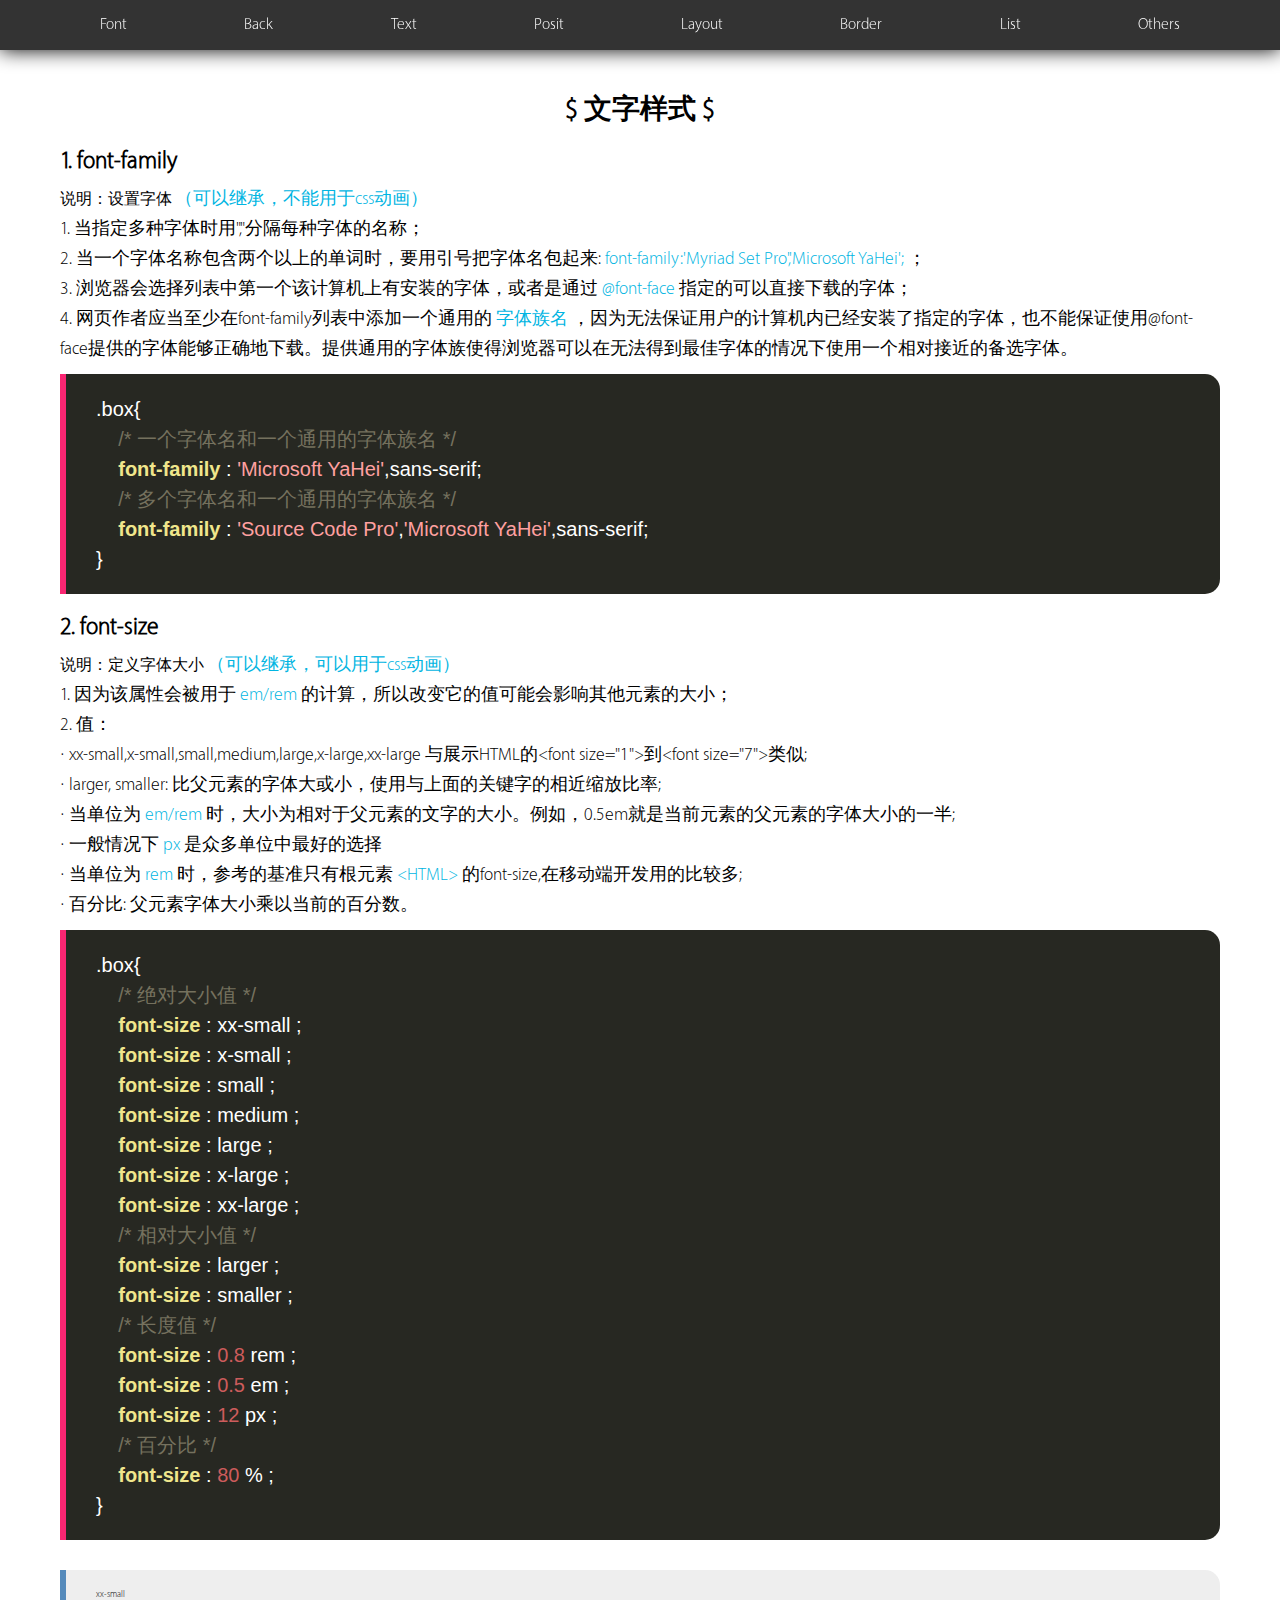
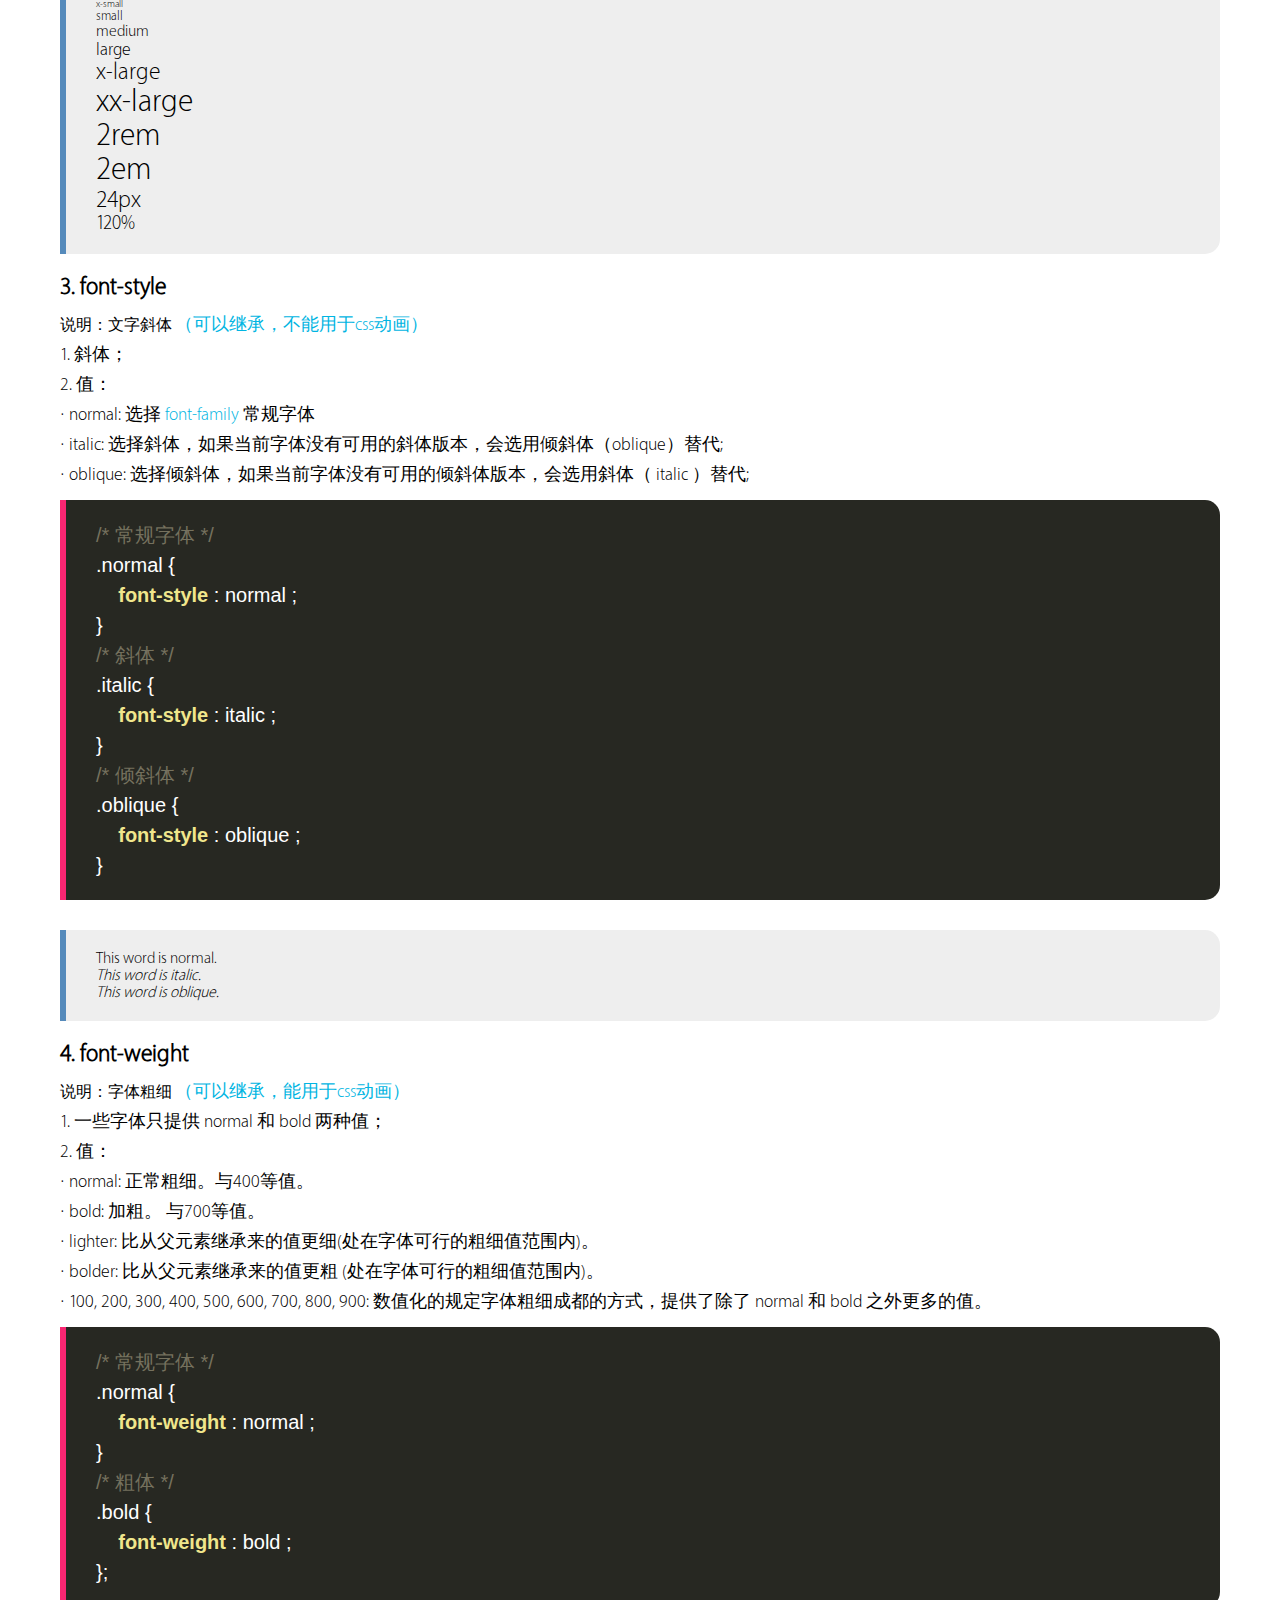
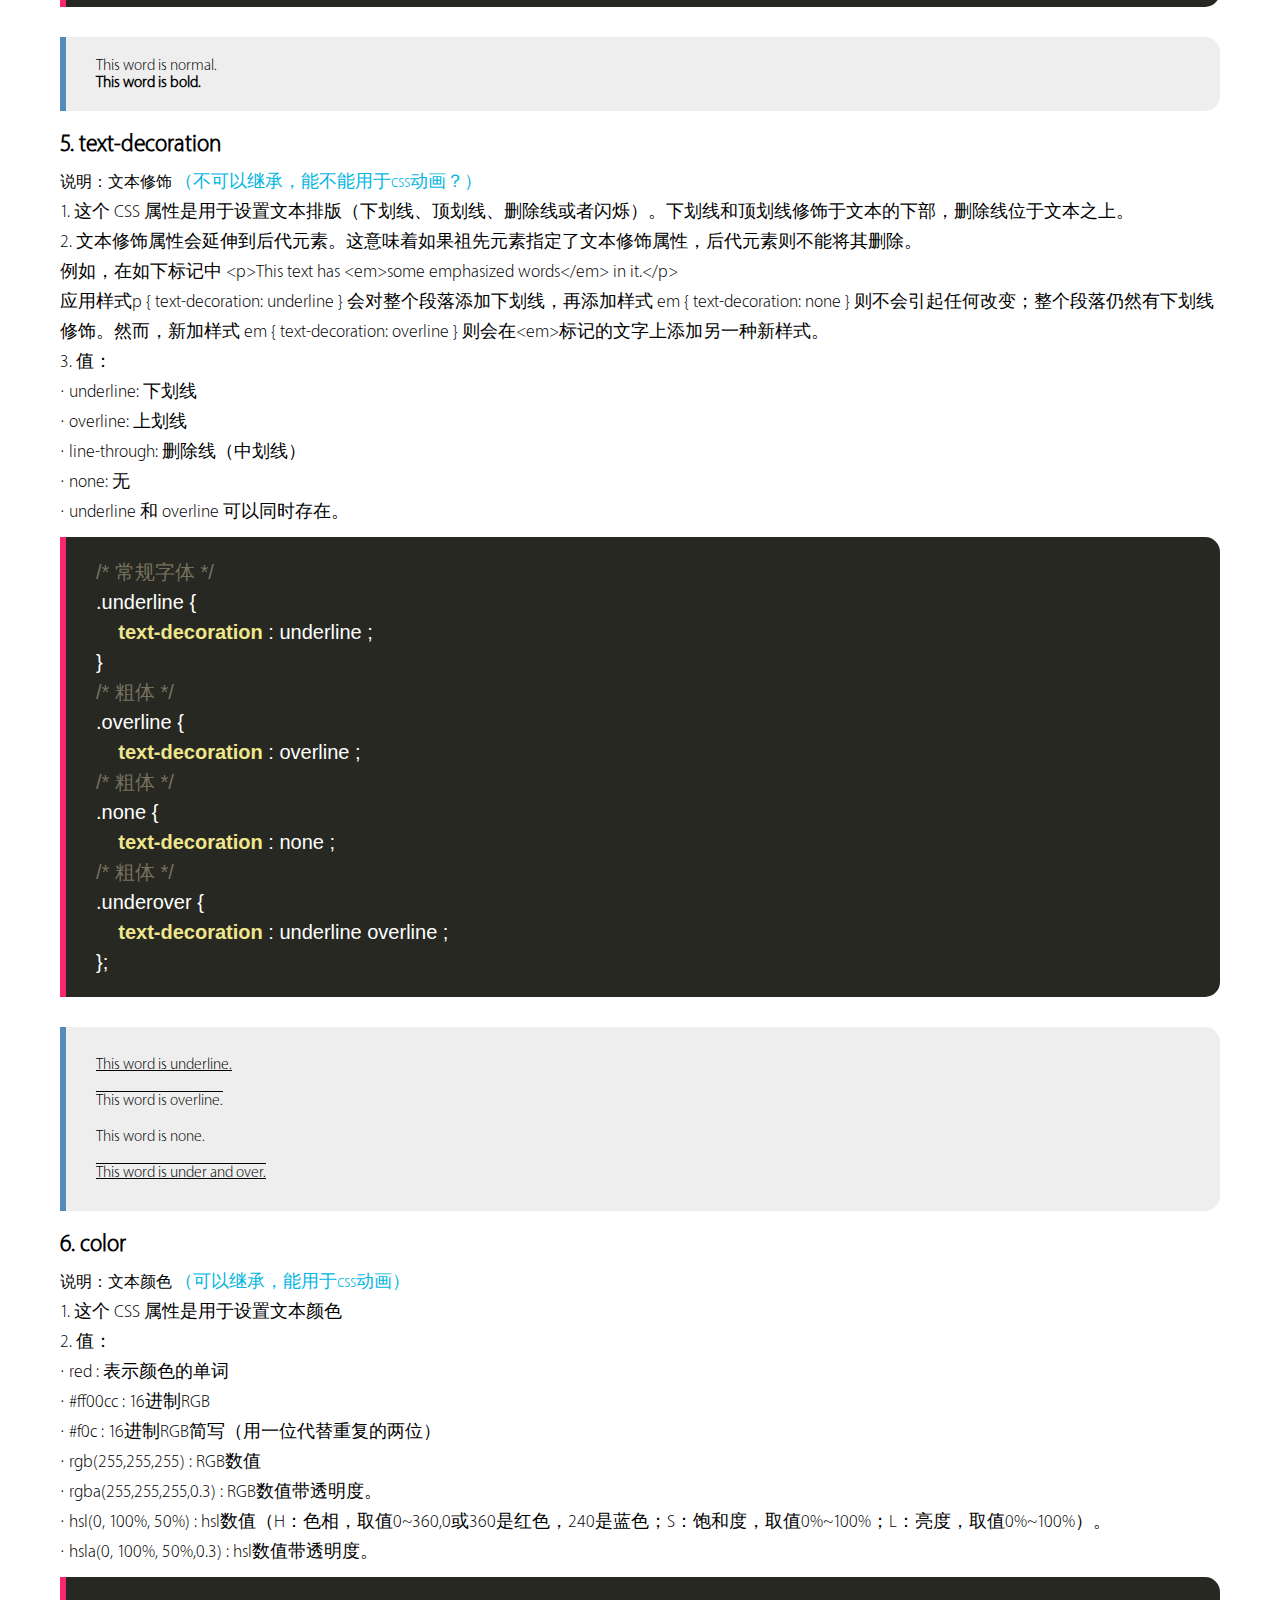
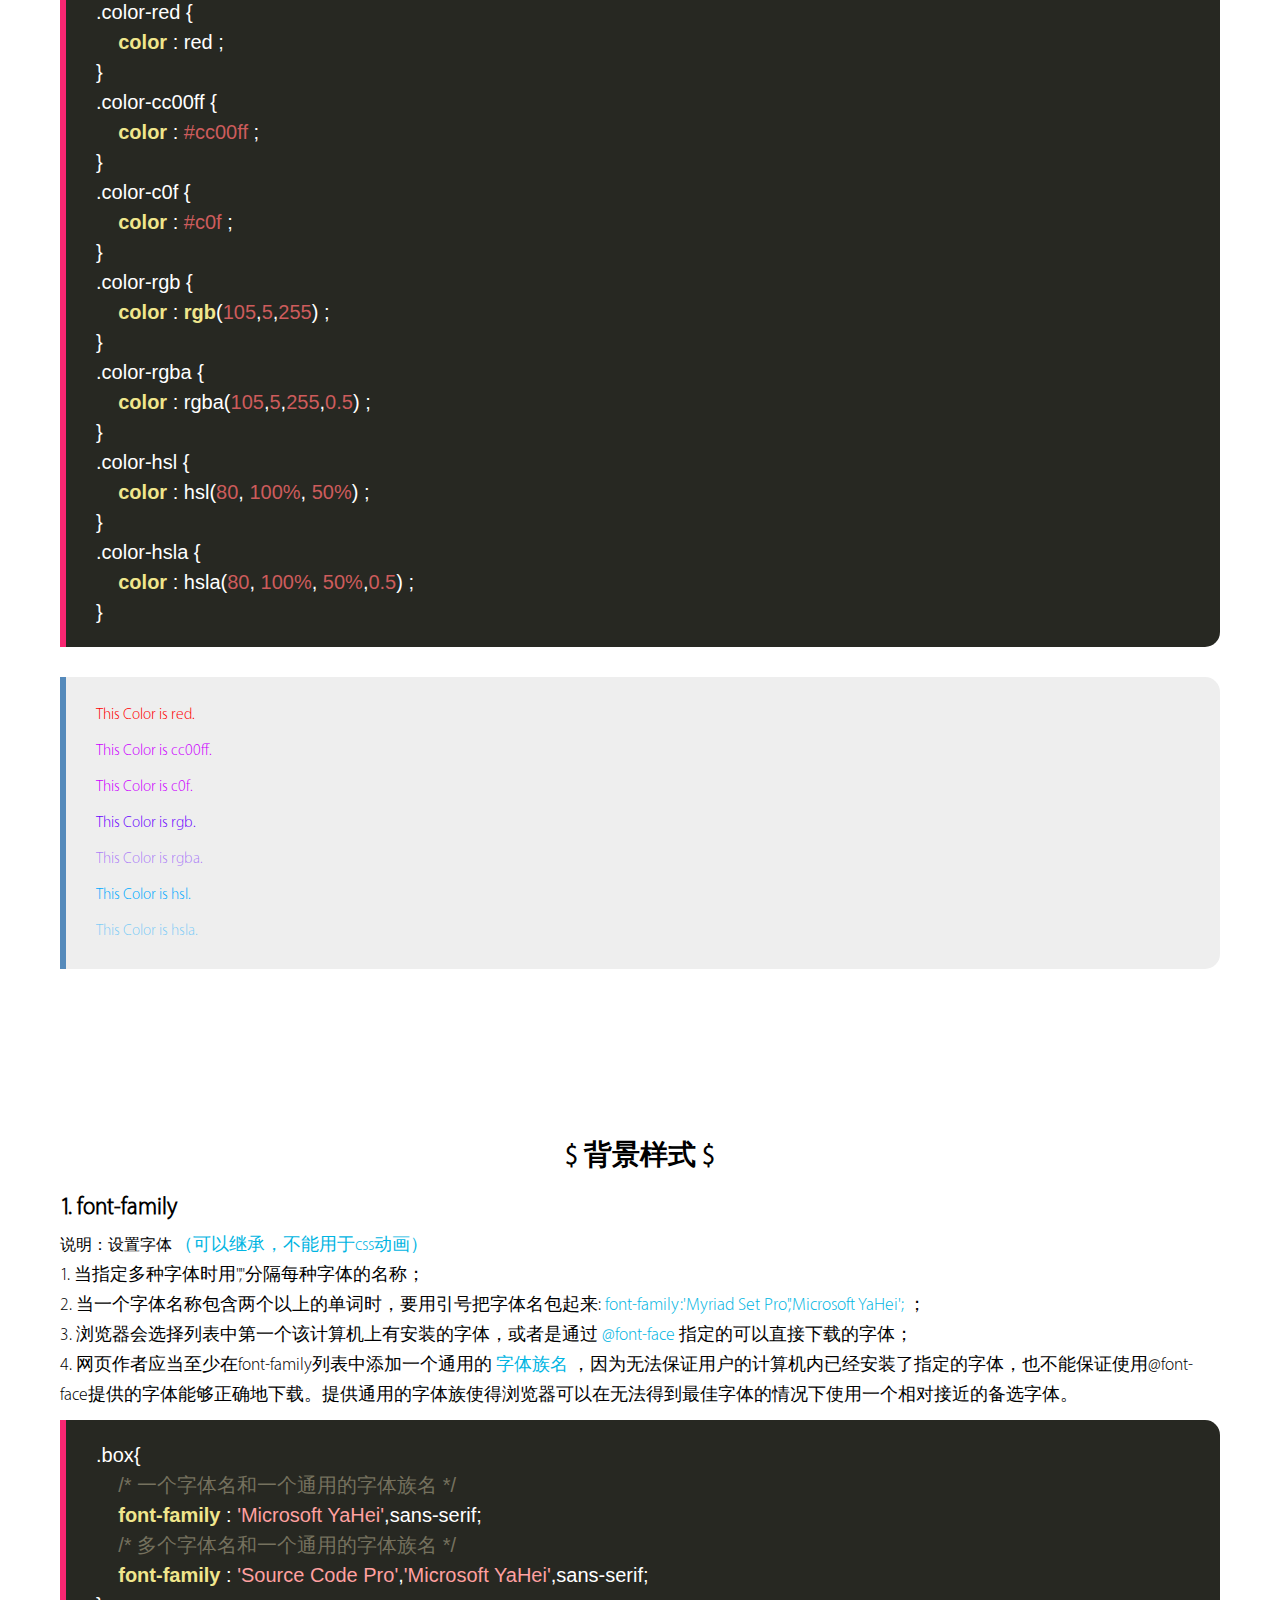
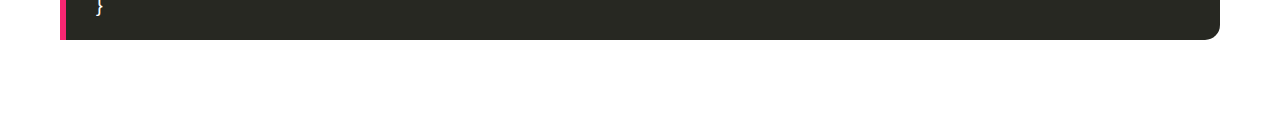
==== commit 0132a5de: "var_0.1.03" ====
--- a/index.html
+++ b/index.html
@@ -131,7 +131,7 @@
 .italic {
     font-style : italic ;
 }
-/* 倾斜提 */
+/* 倾斜体 */
 .oblique {
     font-style : oblique ;
 }
@@ -209,7 +209,7 @@
             </li>   
 
             <li class="sec-font-item text-decoration">
-                <h2>5. color</h2>
+                <h2>6. color</h2>
                 <div class="desc">说明：文本颜色
                     <span class="light">（可以继承，能用于css动画）</span><br>
                     <span>1. 这个 CSS 属性是用于设置文本颜色<br>
@@ -253,6 +253,35 @@
                     <div class="color-hsl">This Color is hsl.</div>
                     <div class="color-hsla">This Color is hsla.</div>
                 </div>
+            </li>
+        </ul>
+
+
+
+        <ul class="section clearfix sec-font-list">
+            <h1 id="Font">$ 背景样式 $</h1>
+            <li class="sec-font-item font-family">
+                <h2>1. font-family</h2>
+                <p class="desc">说明：设置字体
+                    <span class="light">（可以继承，不能用于css动画）</span><br>
+                    <span>1. 当指定多种字体时用","分隔每种字体的名称；<br>
+                    2. 当一个字体名称包含两个以上的单词时，要用引号把字体名包起来:
+                    <span class="light">font-family:'Myriad Set Pro','Microsoft YaHei';</span> ；<br>
+                    3. 浏览器会选择列表中第一个该计算机上有安装的字体，或者是通过 
+                    <span class="light">@font-face</span> 
+                    指定的可以直接下载的字体；<br>
+                    4. 网页作者应当至少在font-family列表中添加一个通用的
+                    <span class="light">字体族名</span> 
+                    ，因为无法保证用户的计算机内已经安装了指定的字体，也不能保证使用@font-face提供的字体能够正确地下载。提供通用的字体族使得浏览器可以在无法得到最佳字体的情况下使用一个相对接近的备选字体。
+                </p>
+                <pre class="prettyprint">
+&lt;style&gt;.box{
+    /* 一个字体名和一个通用的字体族名 */
+    font-family : 'Microsoft YaHei',sans-serif;
+    /* 多个字体名和一个通用的字体族名 */
+    font-family : 'Source Code Pro','Microsoft YaHei',sans-serif;
+}
+&lt;/style&gt;</pre>
             </li>
         </ul>
     </div>  
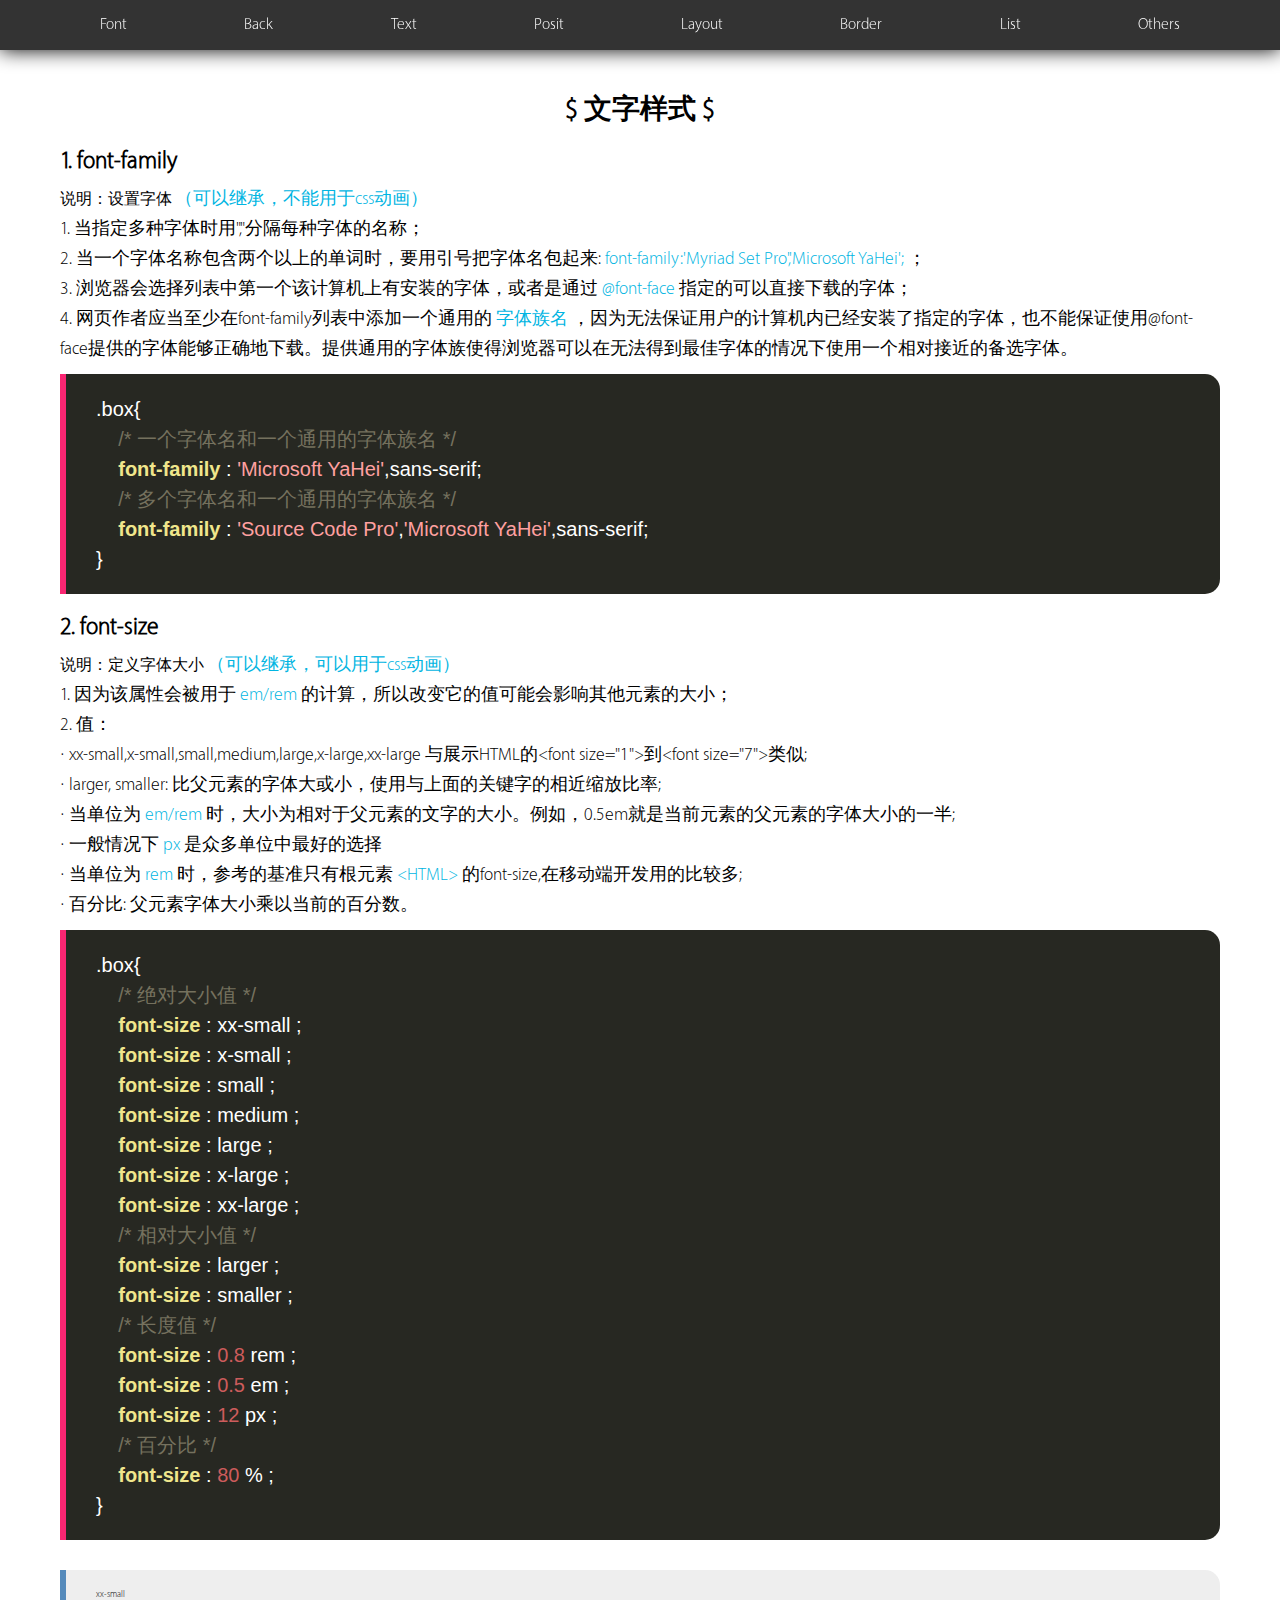
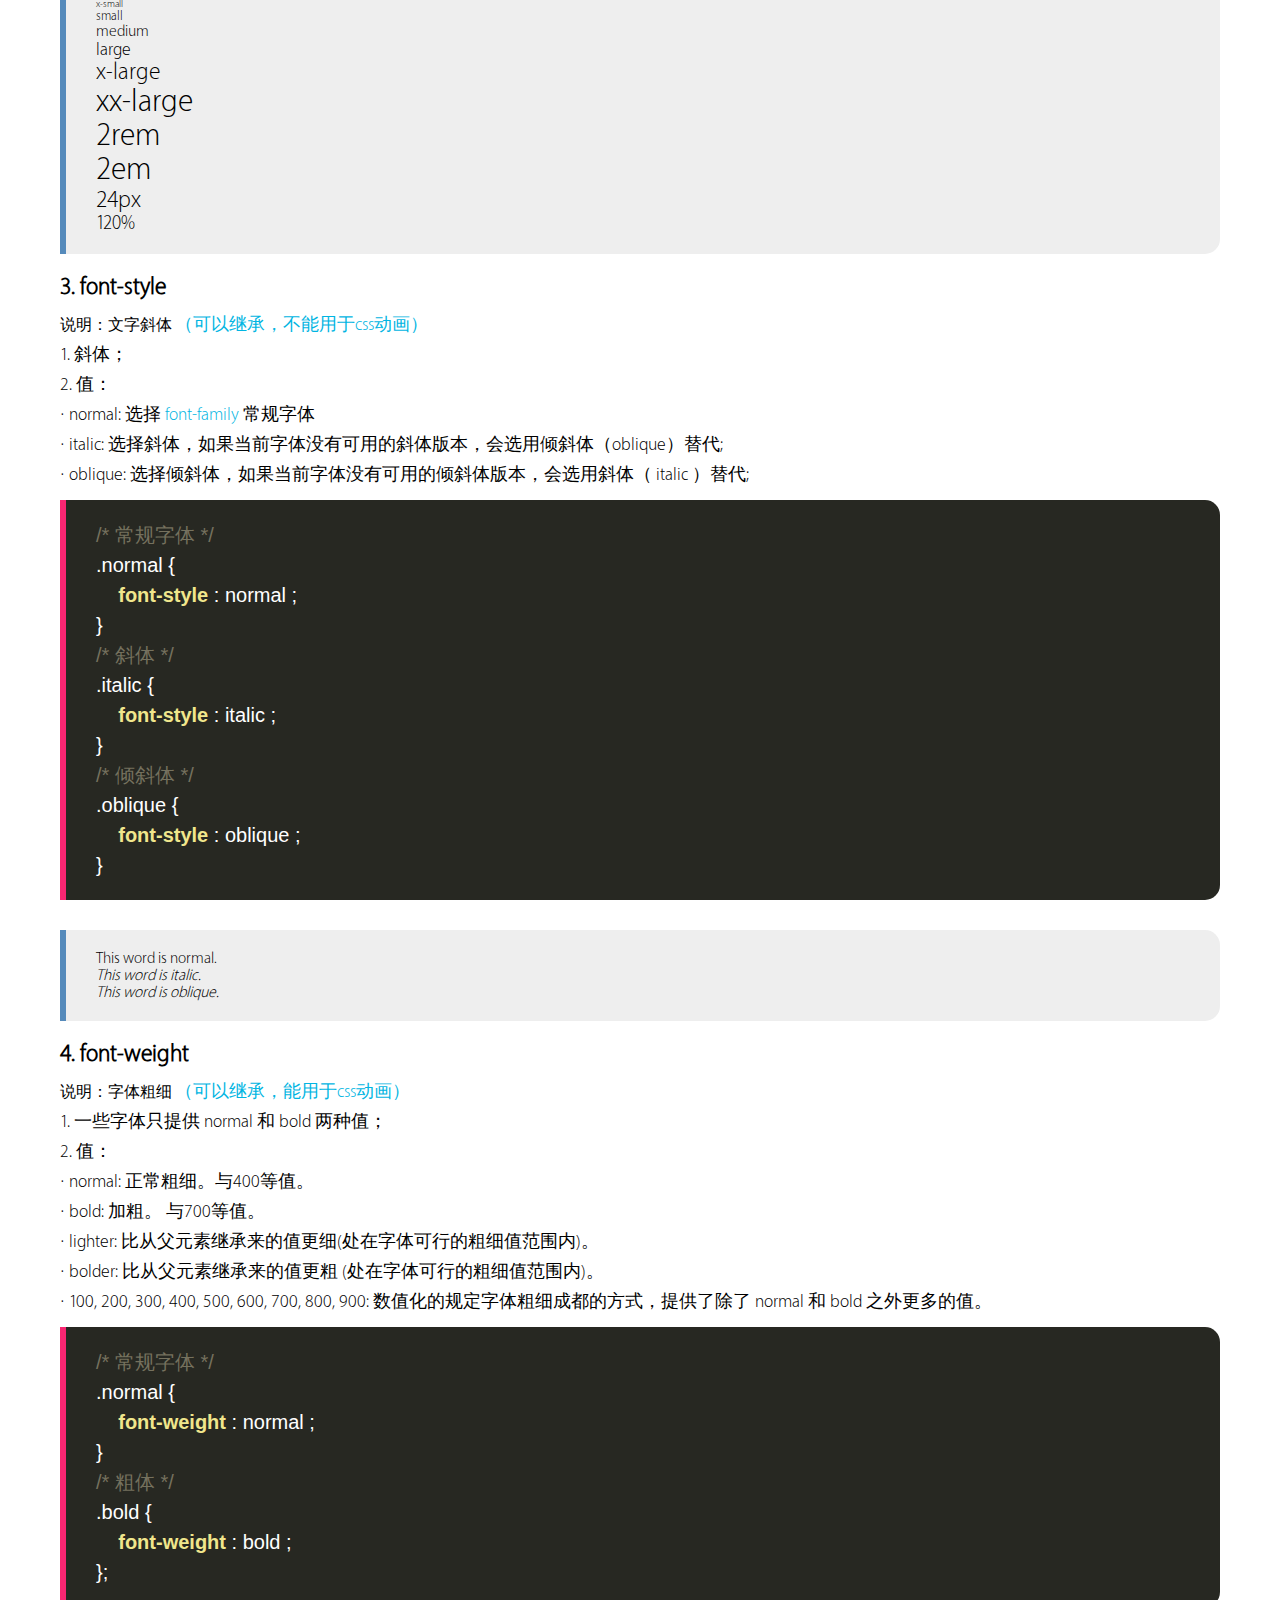
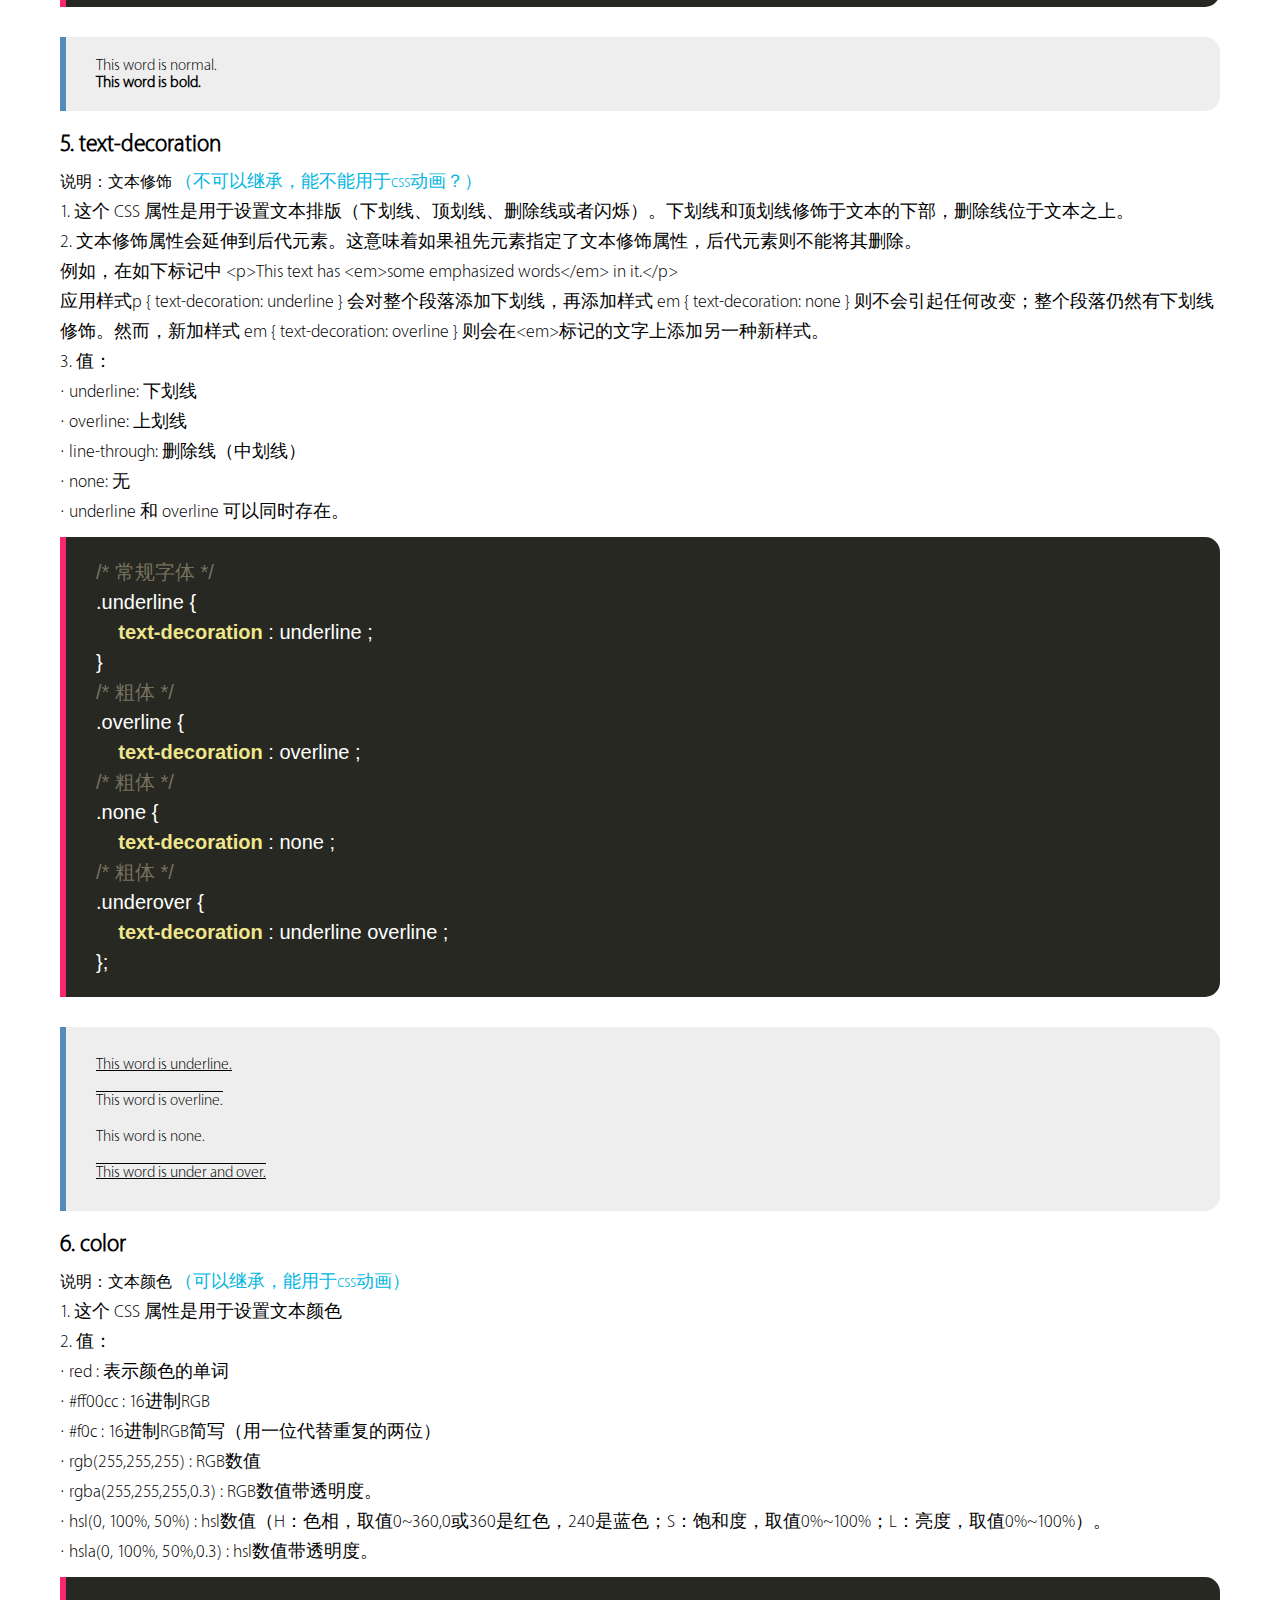
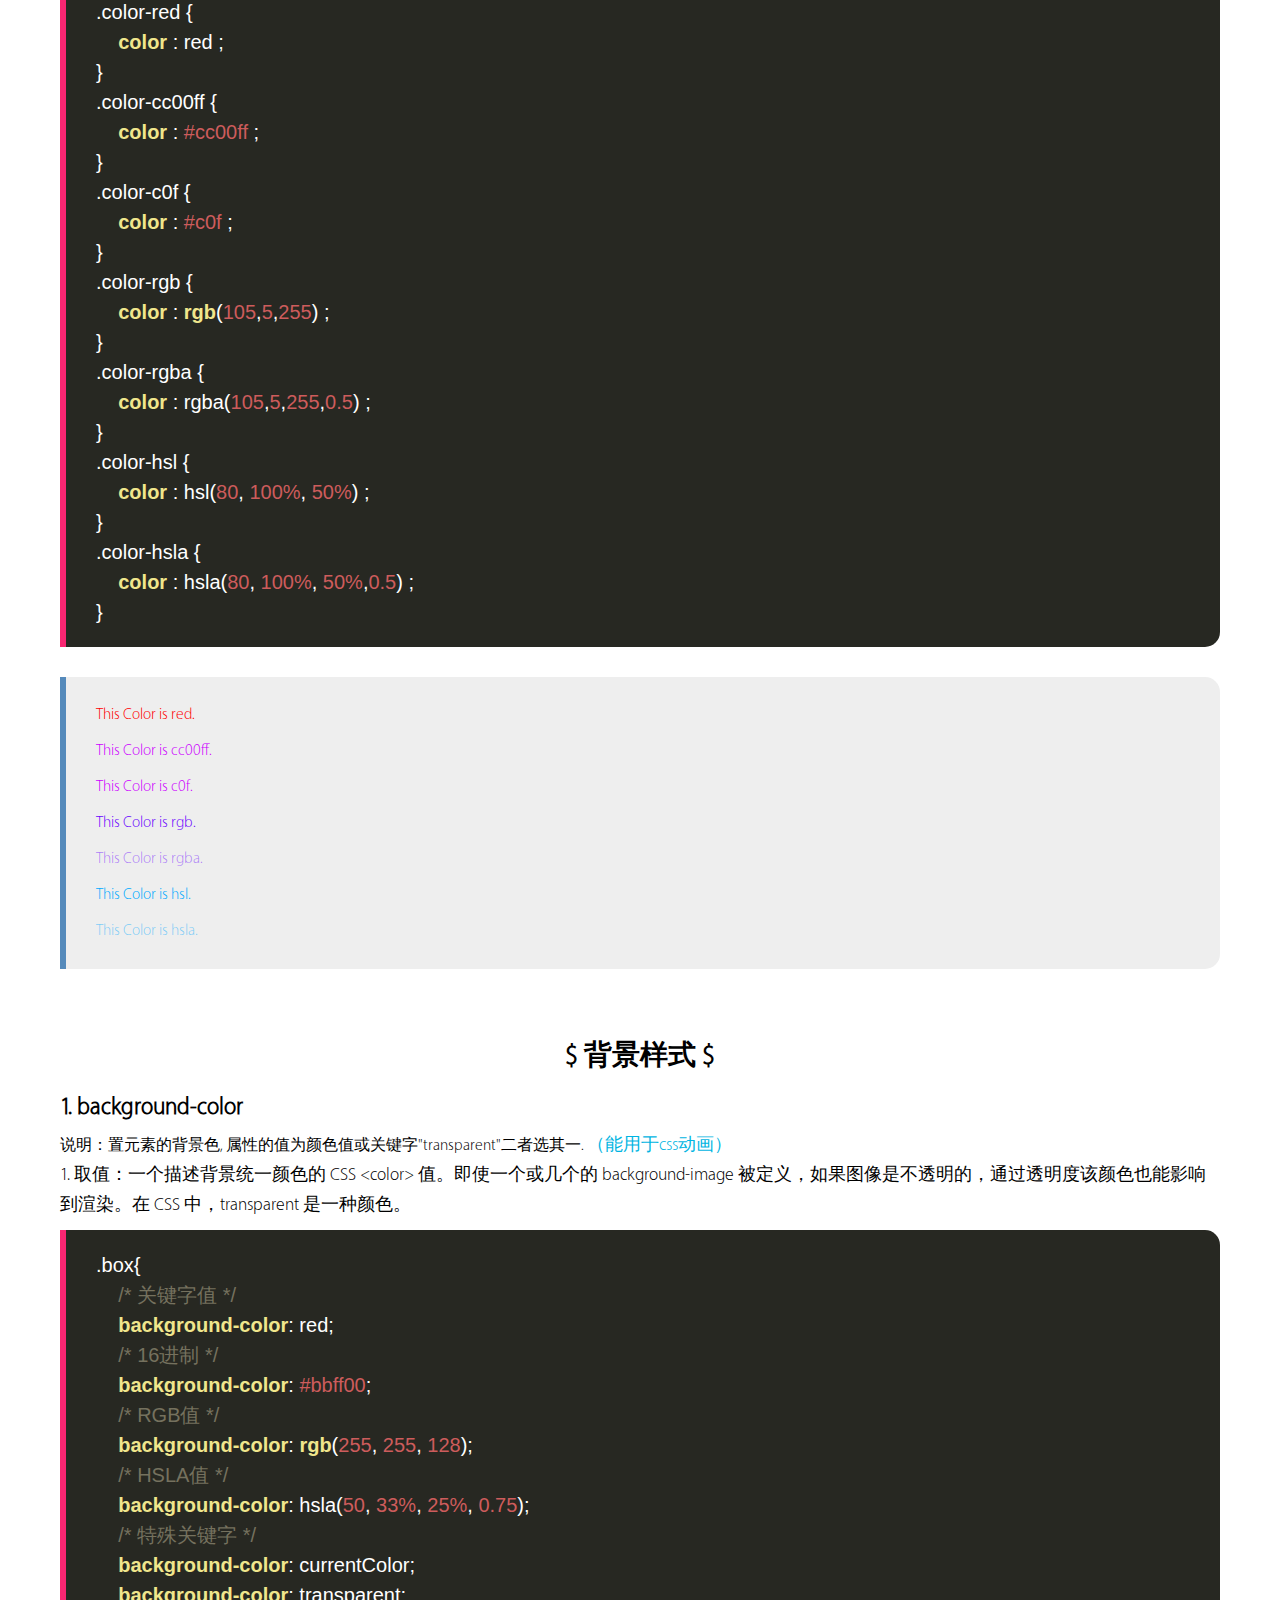
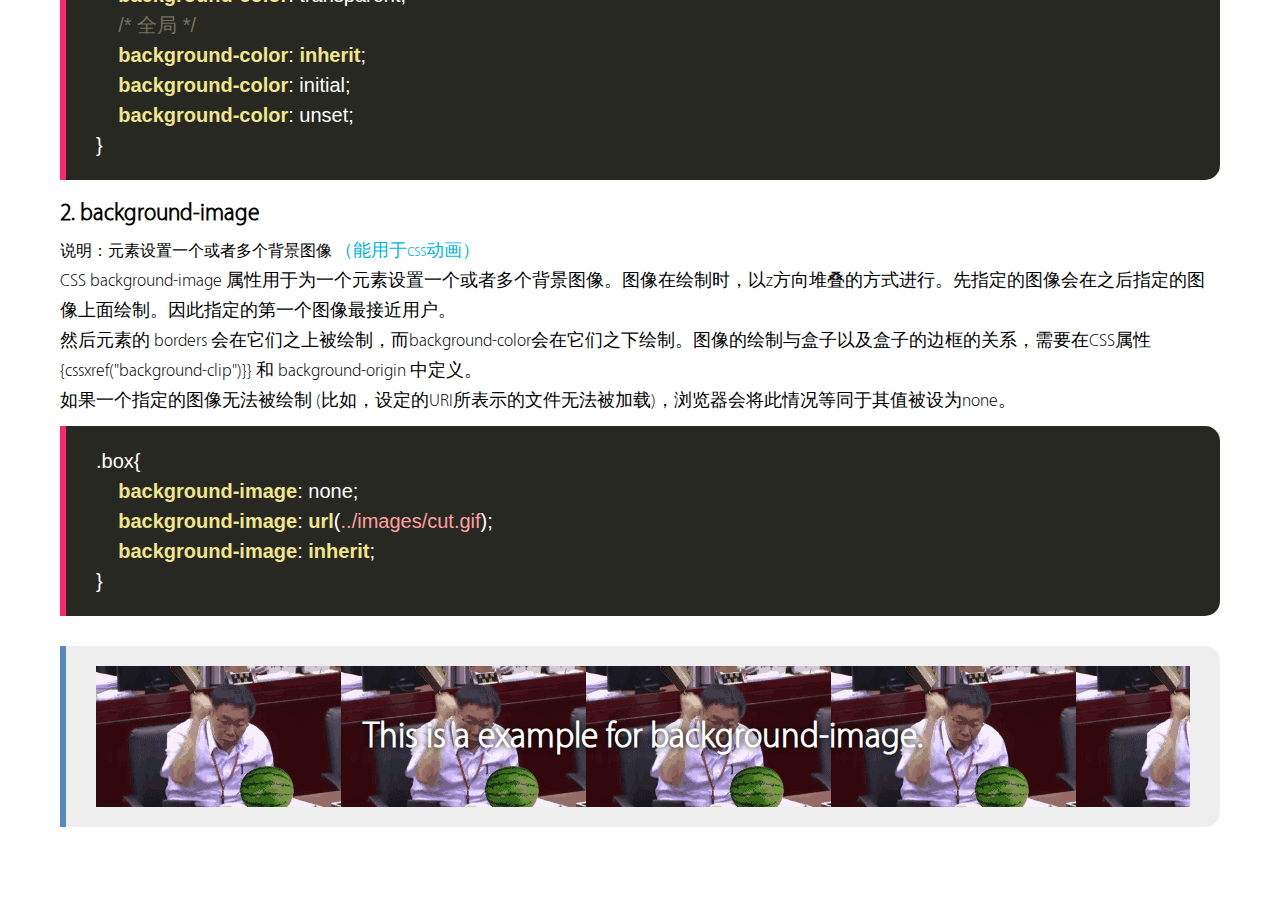
==== commit d9f5a446: "var_0.1.04" ====
--- a/index.html
+++ b/index.html
@@ -12,13 +12,13 @@
     <!-- 屏蔽双击选中 除了FF的浏览器  用这种方法 -->
         <ul class="nav-list qt-w1100 clearfix">
             <li class="nav-item nav-fonts" title="文字" data-for="Font">Font</li>
-            <li class="nav-item nav-background" title="背景">Back</li>
-            <li class="nav-item nav-text" title="文本">Text</li>
-            <li class="nav-item nav-position" title="位置">Posit</li>
-            <li class="nav-item nav-layout" title="布局">Layout</li>
-            <li class="nav-item nav-border" title="边框">Border</li>
-            <li class="nav-item nav-list" title="列表">List</li>
-            <li class="nav-item nav-others" title="其它">Others</li>
+            <li class="nav-item nav-background" title="背景" data-for="Back">Back</li>
+            <li class="nav-item nav-text" title="文本" data-for="Text">Text</li>
+            <li class="nav-item nav-position" title="位置" data-for="Posit">Posit</li>
+            <li class="nav-item nav-layout" title="布局" data-for="Layout">Layout</li>
+            <li class="nav-item nav-border" title="边框" data-for="Border">Border</li>
+            <li class="nav-item nav-list" title="列表" data-for="List">List</li>
+            <li class="nav-item nav-others" title="其它" data-for="Others">Others</li>
         </ul>
     </div>
     <div class="article qt-w1200">      
@@ -259,29 +259,52 @@
 
 
         <ul class="section clearfix sec-font-list">
-            <h1 id="Font">$ 背景样式 $</h1>
+            <h1 id="Back">$ 背景样式 $</h1>
             <li class="sec-font-item font-family">
-                <h2>1. font-family</h2>
-                <p class="desc">说明：设置字体
-                    <span class="light">（可以继承，不能用于css动画）</span><br>
-                    <span>1. 当指定多种字体时用","分隔每种字体的名称；<br>
-                    2. 当一个字体名称包含两个以上的单词时，要用引号把字体名包起来:
-                    <span class="light">font-family:'Myriad Set Pro','Microsoft YaHei';</span> ；<br>
-                    3. 浏览器会选择列表中第一个该计算机上有安装的字体，或者是通过 
-                    <span class="light">@font-face</span> 
-                    指定的可以直接下载的字体；<br>
-                    4. 网页作者应当至少在font-family列表中添加一个通用的
-                    <span class="light">字体族名</span> 
-                    ，因为无法保证用户的计算机内已经安装了指定的字体，也不能保证使用@font-face提供的字体能够正确地下载。提供通用的字体族使得浏览器可以在无法得到最佳字体的情况下使用一个相对接近的备选字体。
+                <h2>1. background-color</h2>
+                <p class="desc">说明：置元素的背景色, 属性的值为颜色值或关键字"transparent"二者选其一.
+                    <span class="light">（能用于css动画）</span><br>
+                    <span>1. 取值：一个描述背景统一颜色的 CSS &lt;color&gt; 值。即使一个或几个的 background-image 被定义，如果图像是不透明的，通过透明度该颜色也能影响到渲染。在 CSS 中，transparent 是一种颜色。
                 </p>
                 <pre class="prettyprint">
 &lt;style&gt;.box{
-    /* 一个字体名和一个通用的字体族名 */
-    font-family : 'Microsoft YaHei',sans-serif;
-    /* 多个字体名和一个通用的字体族名 */
-    font-family : 'Source Code Pro','Microsoft YaHei',sans-serif;
-}
-&lt;/style&gt;</pre>
+    /* 关键字值 */
+    background-color: red;
+    /* 16进制 */
+    background-color: #bbff00;
+    /* RGB值 */
+    background-color: rgb(255, 255, 128);
+    /* HSLA值 */
+    background-color: hsla(50, 33%, 25%, 0.75);
+    /* 特殊关键字 */
+    background-color: currentColor;
+    background-color: transparent;
+    /* 全局 */
+    background-color: inherit;
+    background-color: initial;
+    background-color: unset;
+}
+&lt;/style&gt;</pre>
+            </li>
+
+            <li class="sec-font-item font-family">
+                <h2>2. background-image</h2>
+                <p class="desc">说明：元素设置一个或者多个背景图像
+                    <span class="light">（能用于css动画）</span><br>
+                    <span>CSS background-image 属性用于为一个元素设置一个或者多个背景图像。图像在绘制时，以z方向堆叠的方式进行。先指定的图像会在之后指定的图像上面绘制。因此指定的第一个图像最接近用户。<br>
+                    然后元素的 borders 会在它们之上被绘制，而background-color会在它们之下绘制。图像的绘制与盒子以及盒子的边框的关系，需要在CSS属性{cssxref("background-clip")}} 和 background-origin  中定义。<br>
+                    如果一个指定的图像无法被绘制 (比如，设定的URI所表示的文件无法被加载)，浏览器会将此情况等同于其值被设为none。
+                </p>
+                <pre class="prettyprint">
+&lt;style&gt;.box{
+    background-image: none;
+    background-image: url(../images/cut.gif);
+    background-image: inherit;
+}
+&lt;/style&gt;</pre>
+                <div class="example">
+                    <div class="background-image-example">This is a example for background-image.</div>
+                </div>
             </li>
         </ul>
     </div>  
--- a/css/index.css
+++ b/css/index.css
@@ -139,6 +139,9 @@
 	box-sizing: border-box;
 	margin-bottom:20px;
 }
+.article .section+.section{
+	margin-top:-100px;
+}
 .article .section h1{
 	font-size:28px;
 	text-align: center;
@@ -313,4 +316,15 @@
     color : hsla(200, 100%, 50%,0.5) ;
 }
 
+
+.background-image-example{
+	background-image: url(../images/cut.gif);
+	height:141px;
+	font-size: 36px;
+	line-height: 141px;
+	text-align: center;
+	color:#fff;
+	font-weight: bold;
+	text-shadow: 0 0 6px #000;
+}
 /* 主体 end */
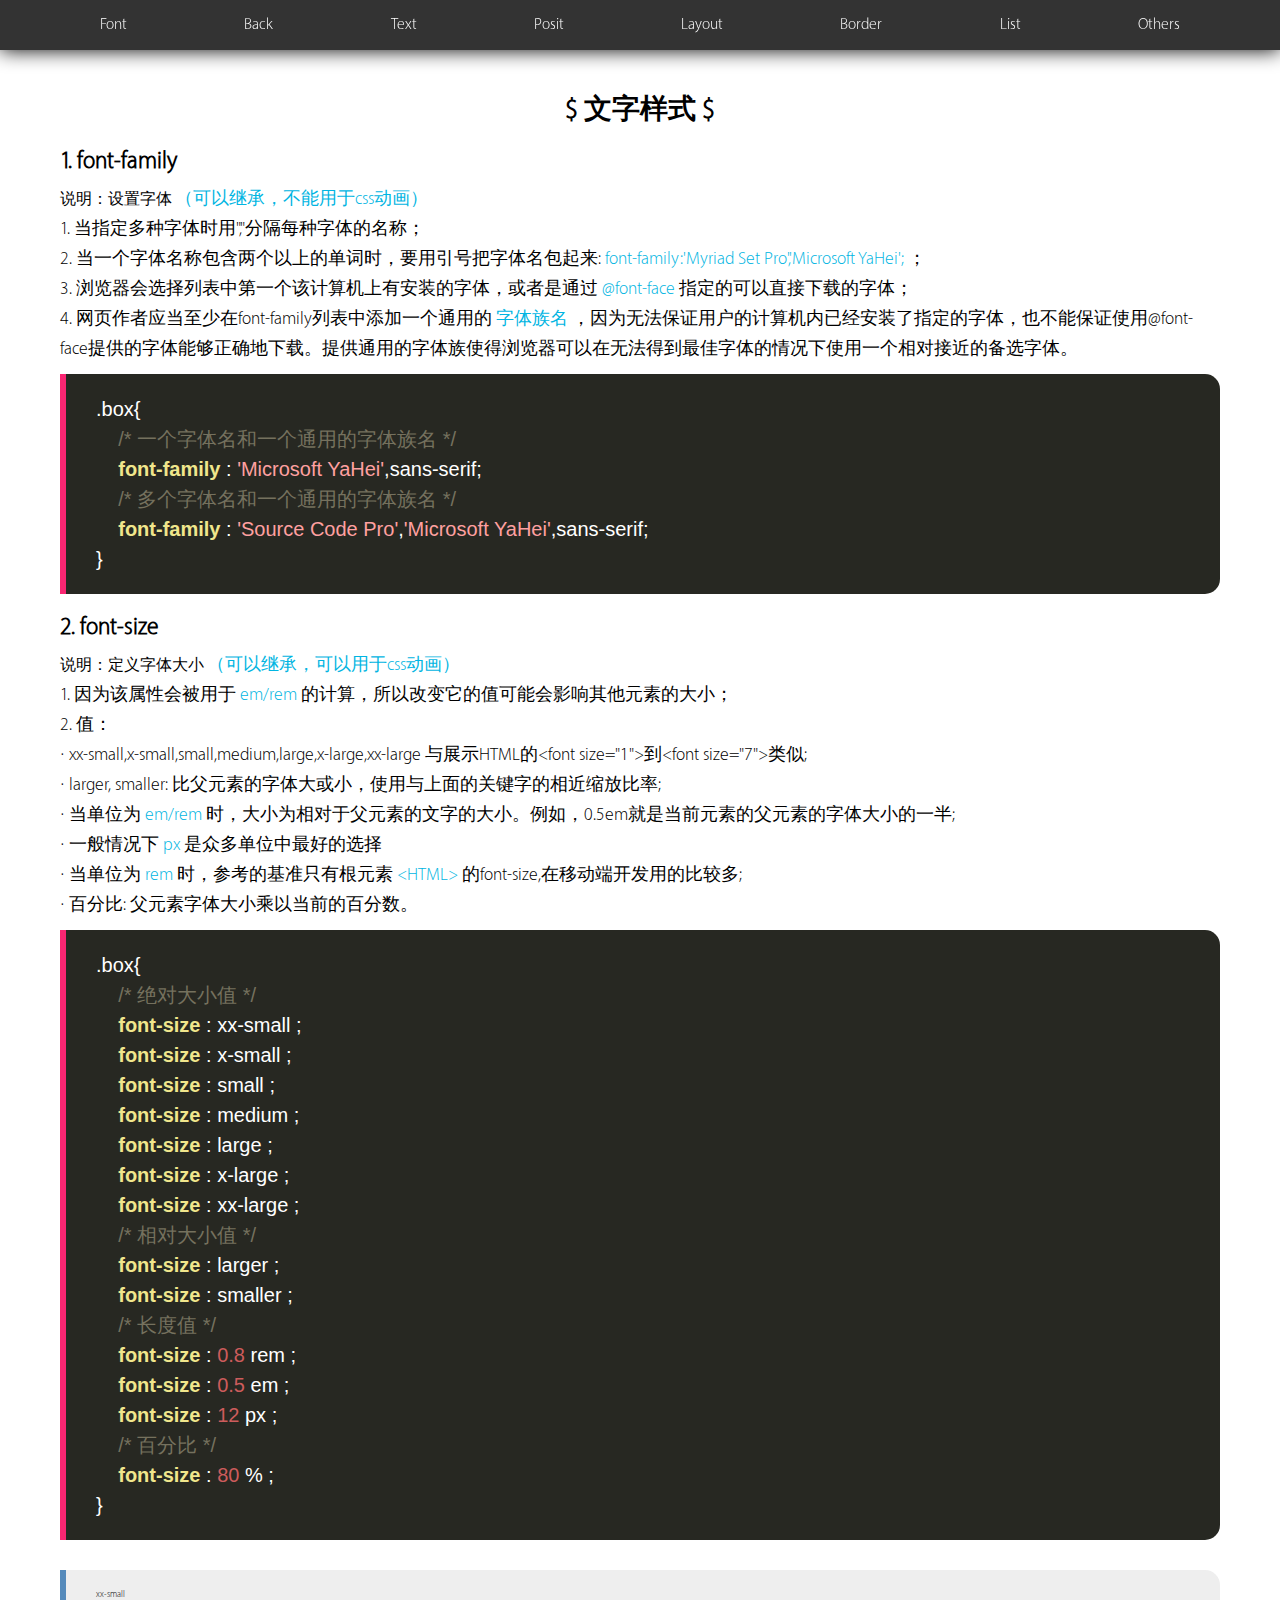
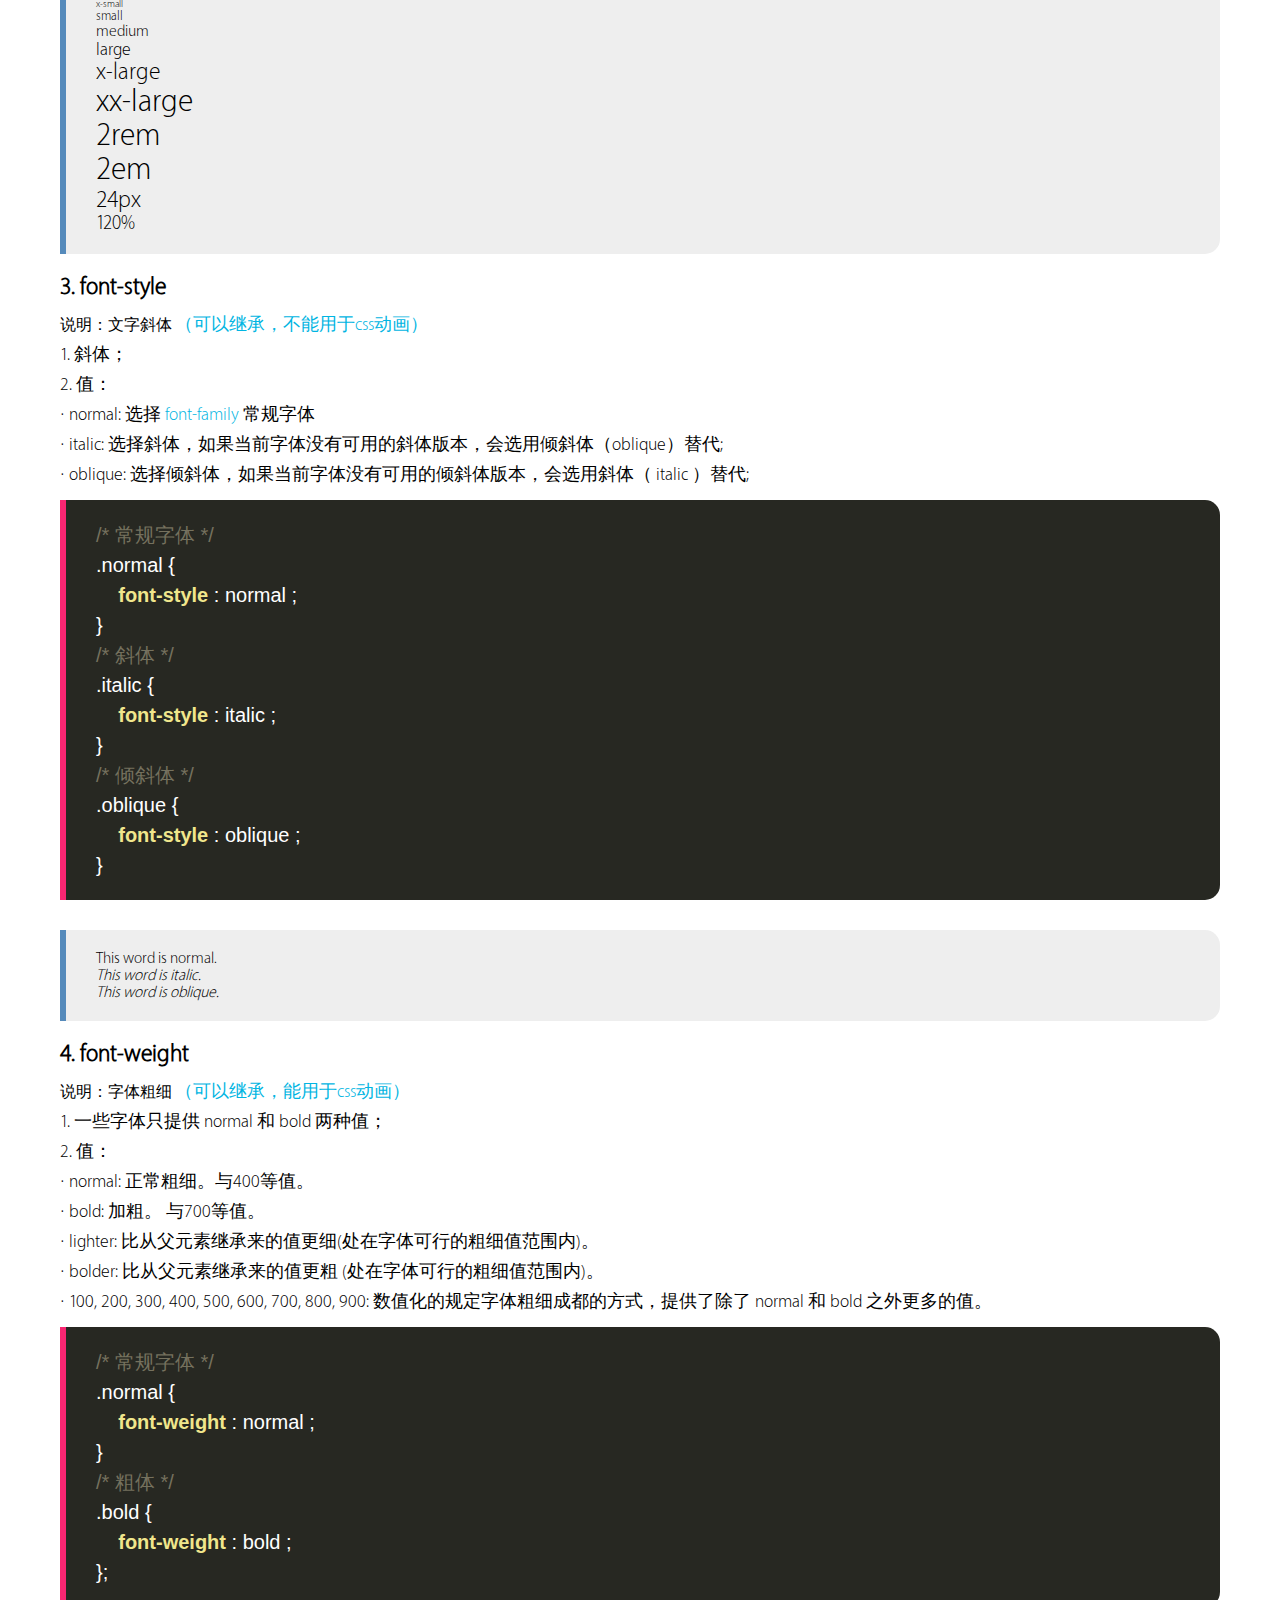
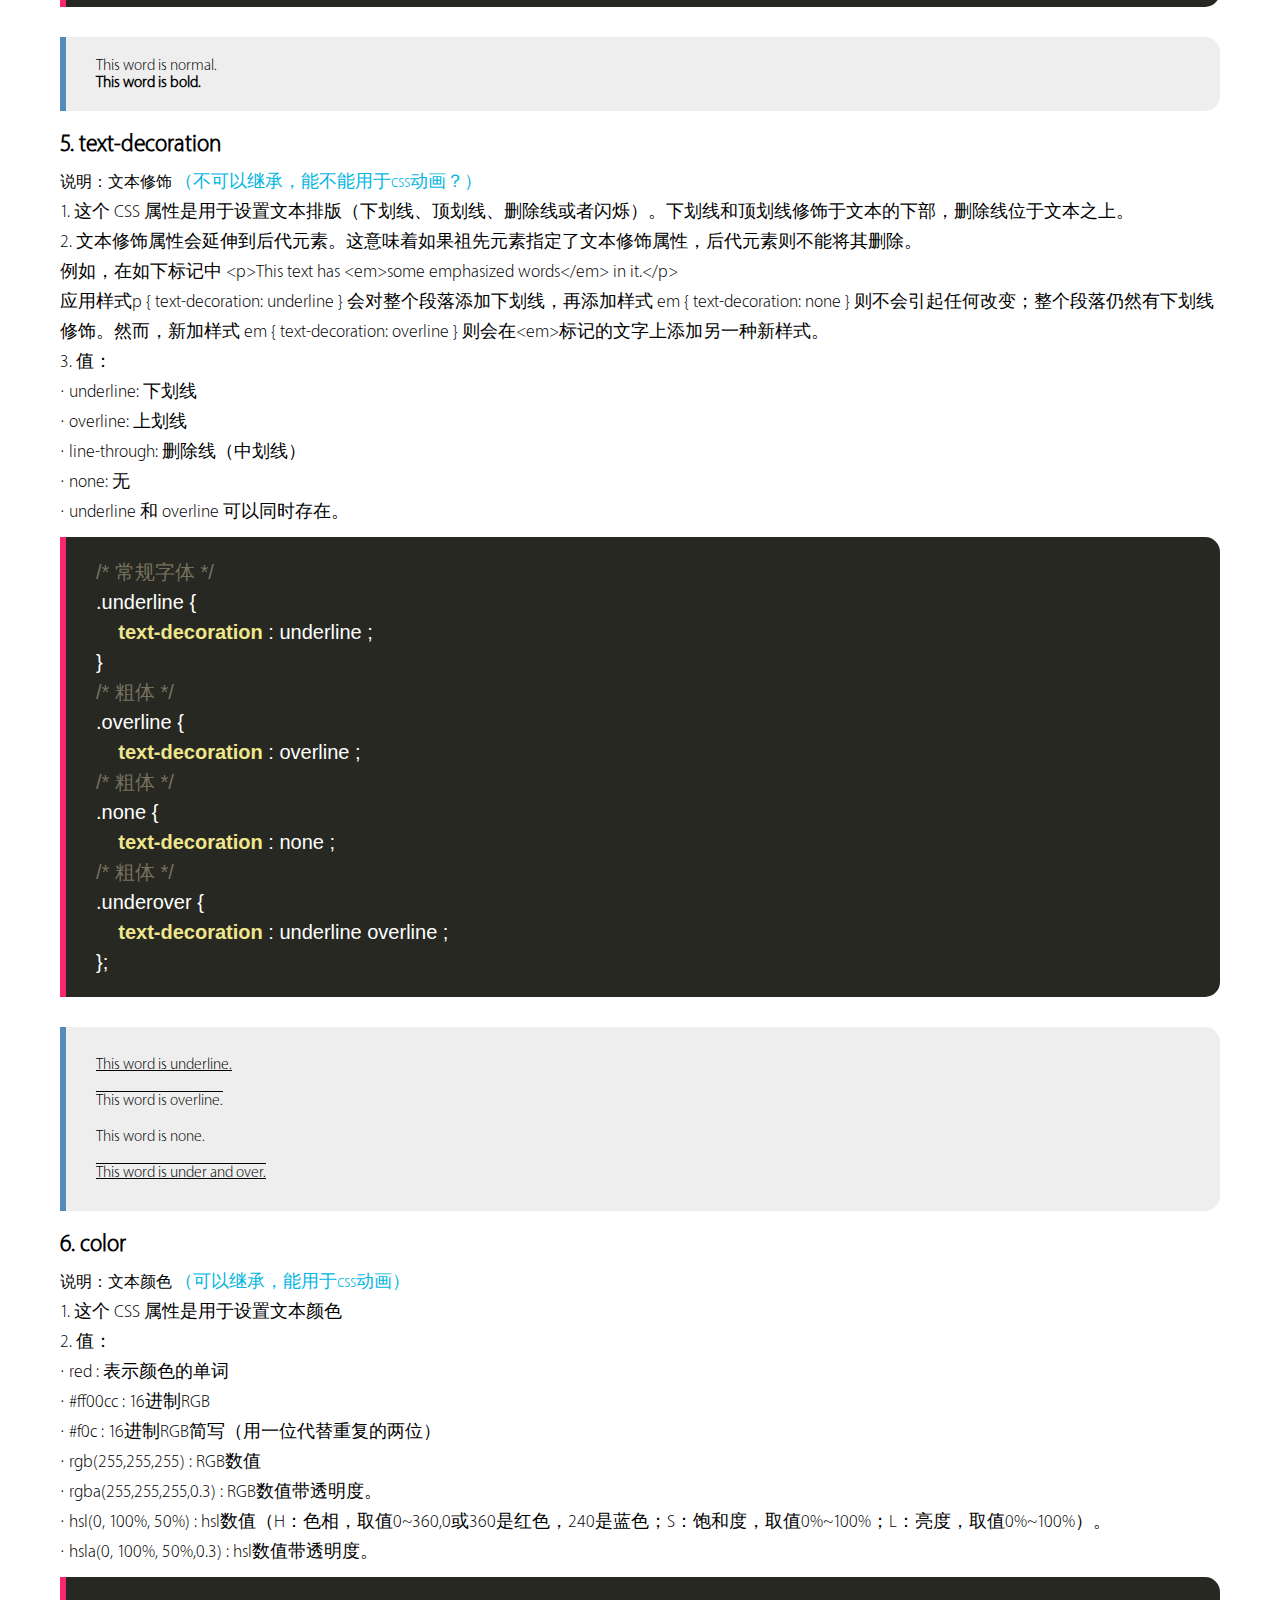
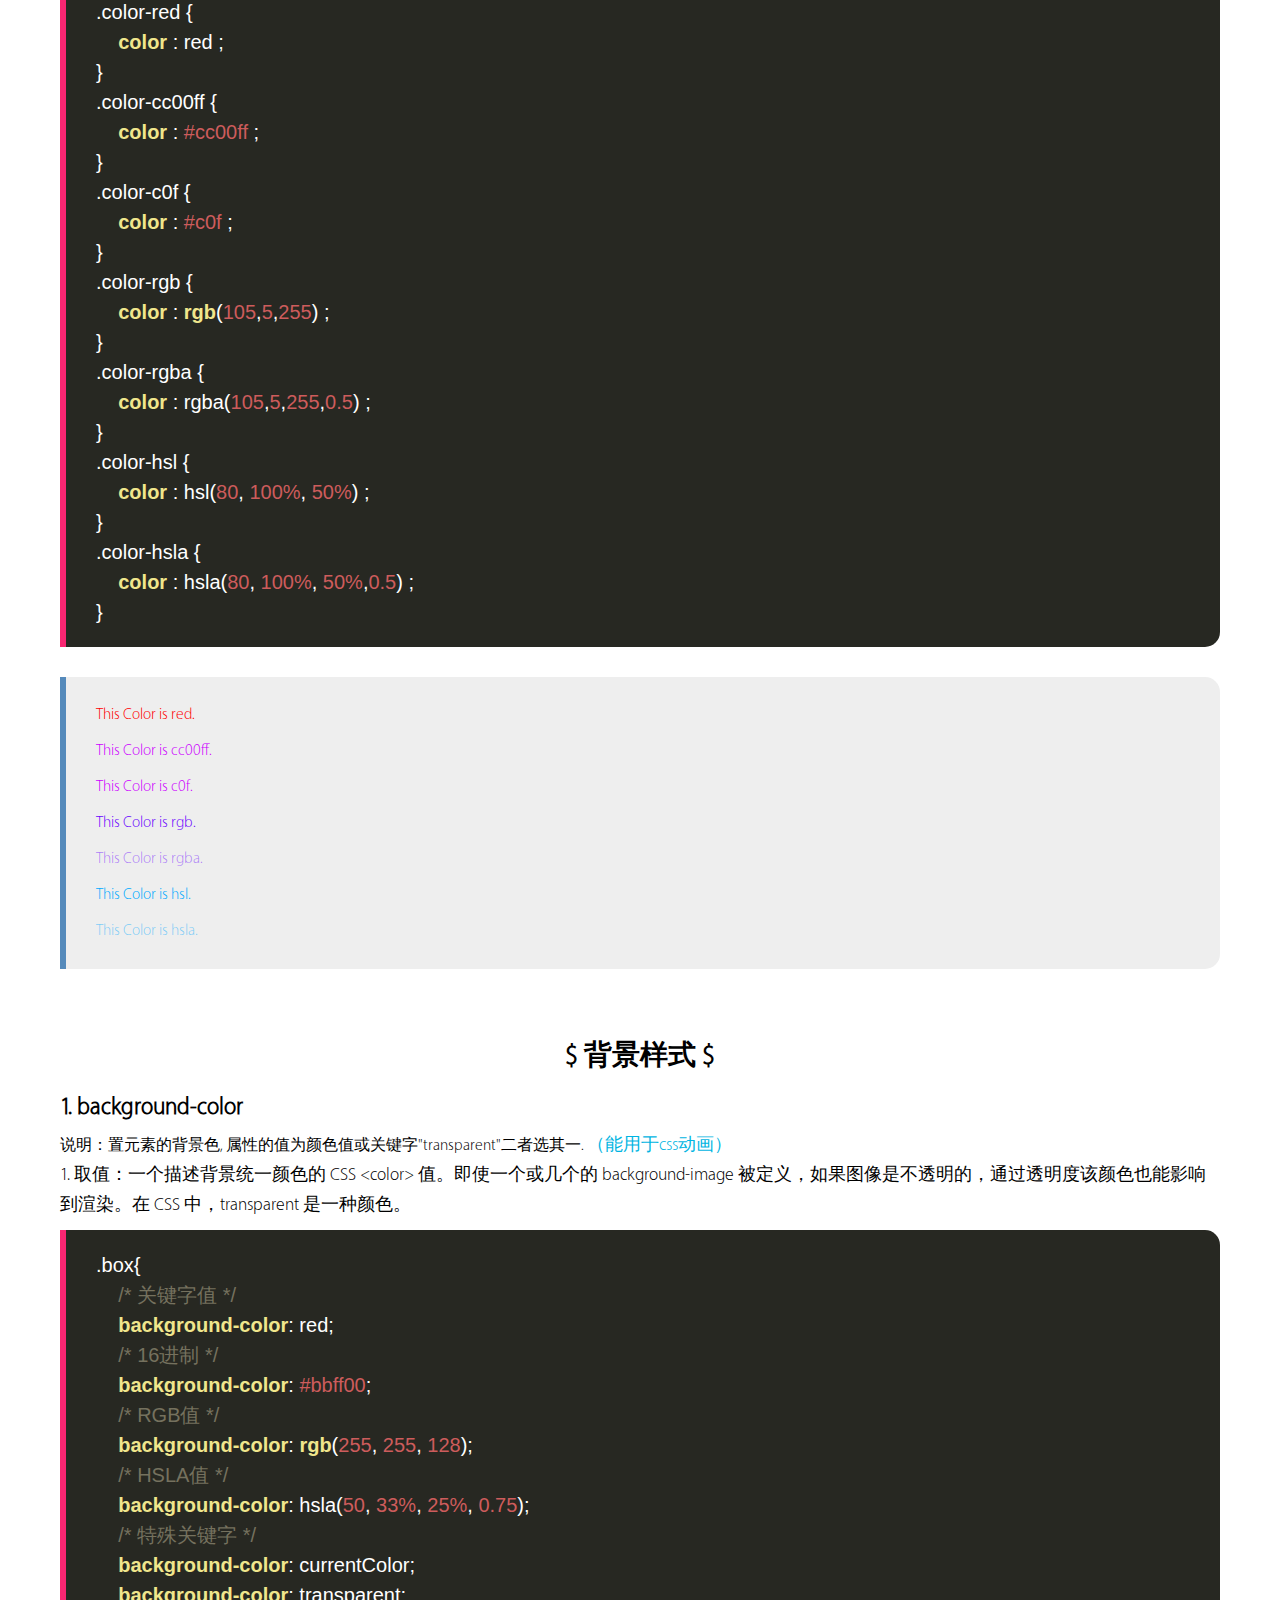
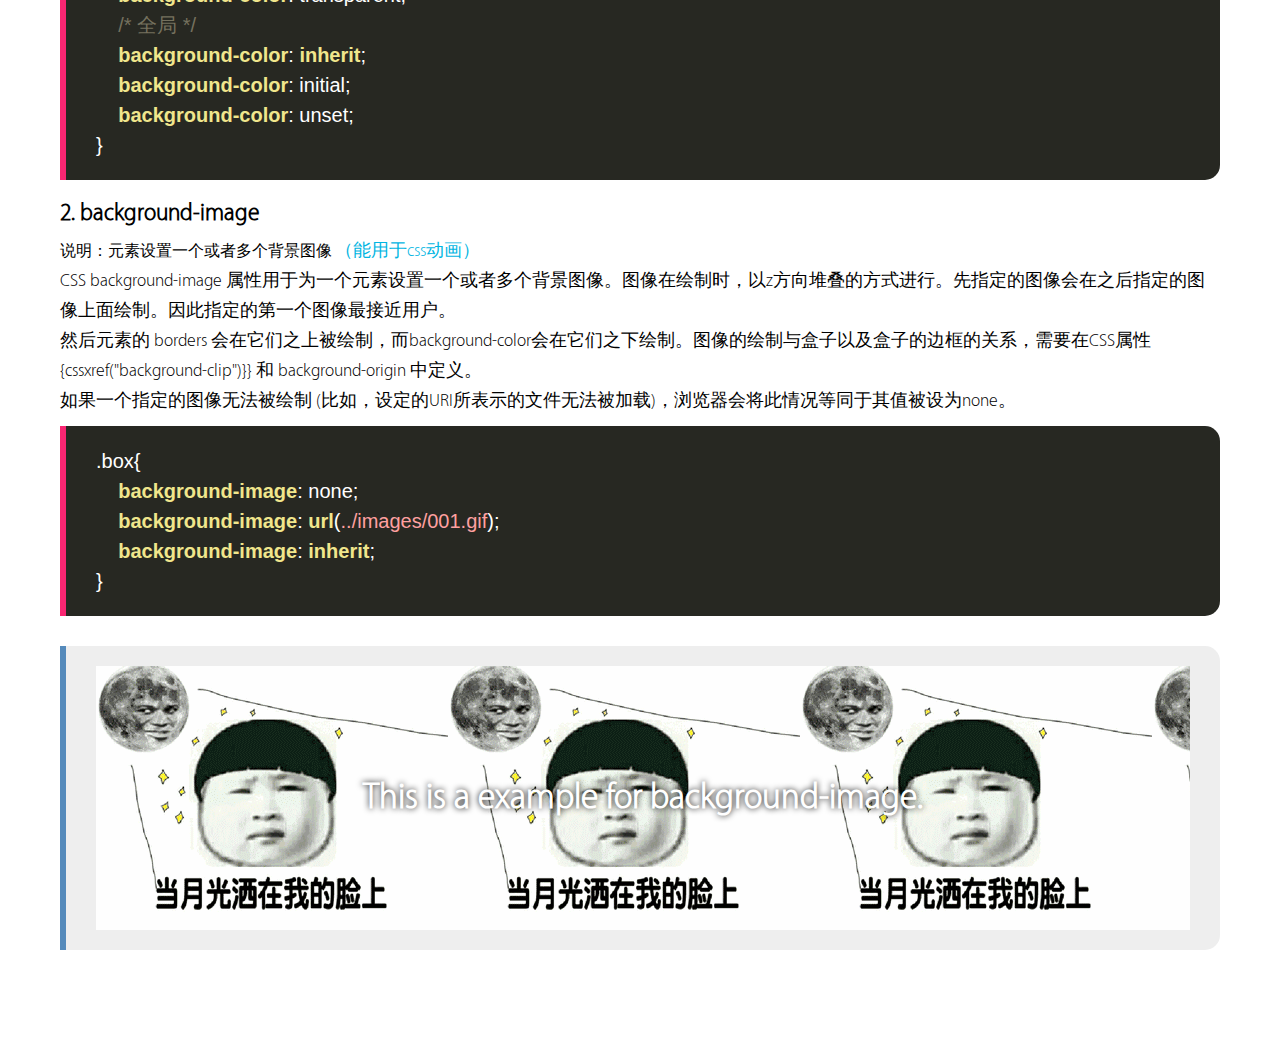
==== commit 731178bb: "var_0.1.05" ====
--- a/index.html
+++ b/index.html
@@ -298,7 +298,7 @@
                 <pre class="prettyprint">
 &lt;style&gt;.box{
     background-image: none;
-    background-image: url(../images/cut.gif);
+    background-image: url(../images/001.gif);
     background-image: inherit;
 }
 &lt;/style&gt;</pre>
--- a/css/index.css
+++ b/css/index.css
@@ -318,10 +318,10 @@
 
 
 .background-image-example{
-	background-image: url(../images/cut.gif);
-	height:141px;
+	background-image: url(../images/001.gif);
+	height:264px;
 	font-size: 36px;
-	line-height: 141px;
+	line-height: 264px;
 	text-align: center;
 	color:#fff;
 	font-weight: bold;
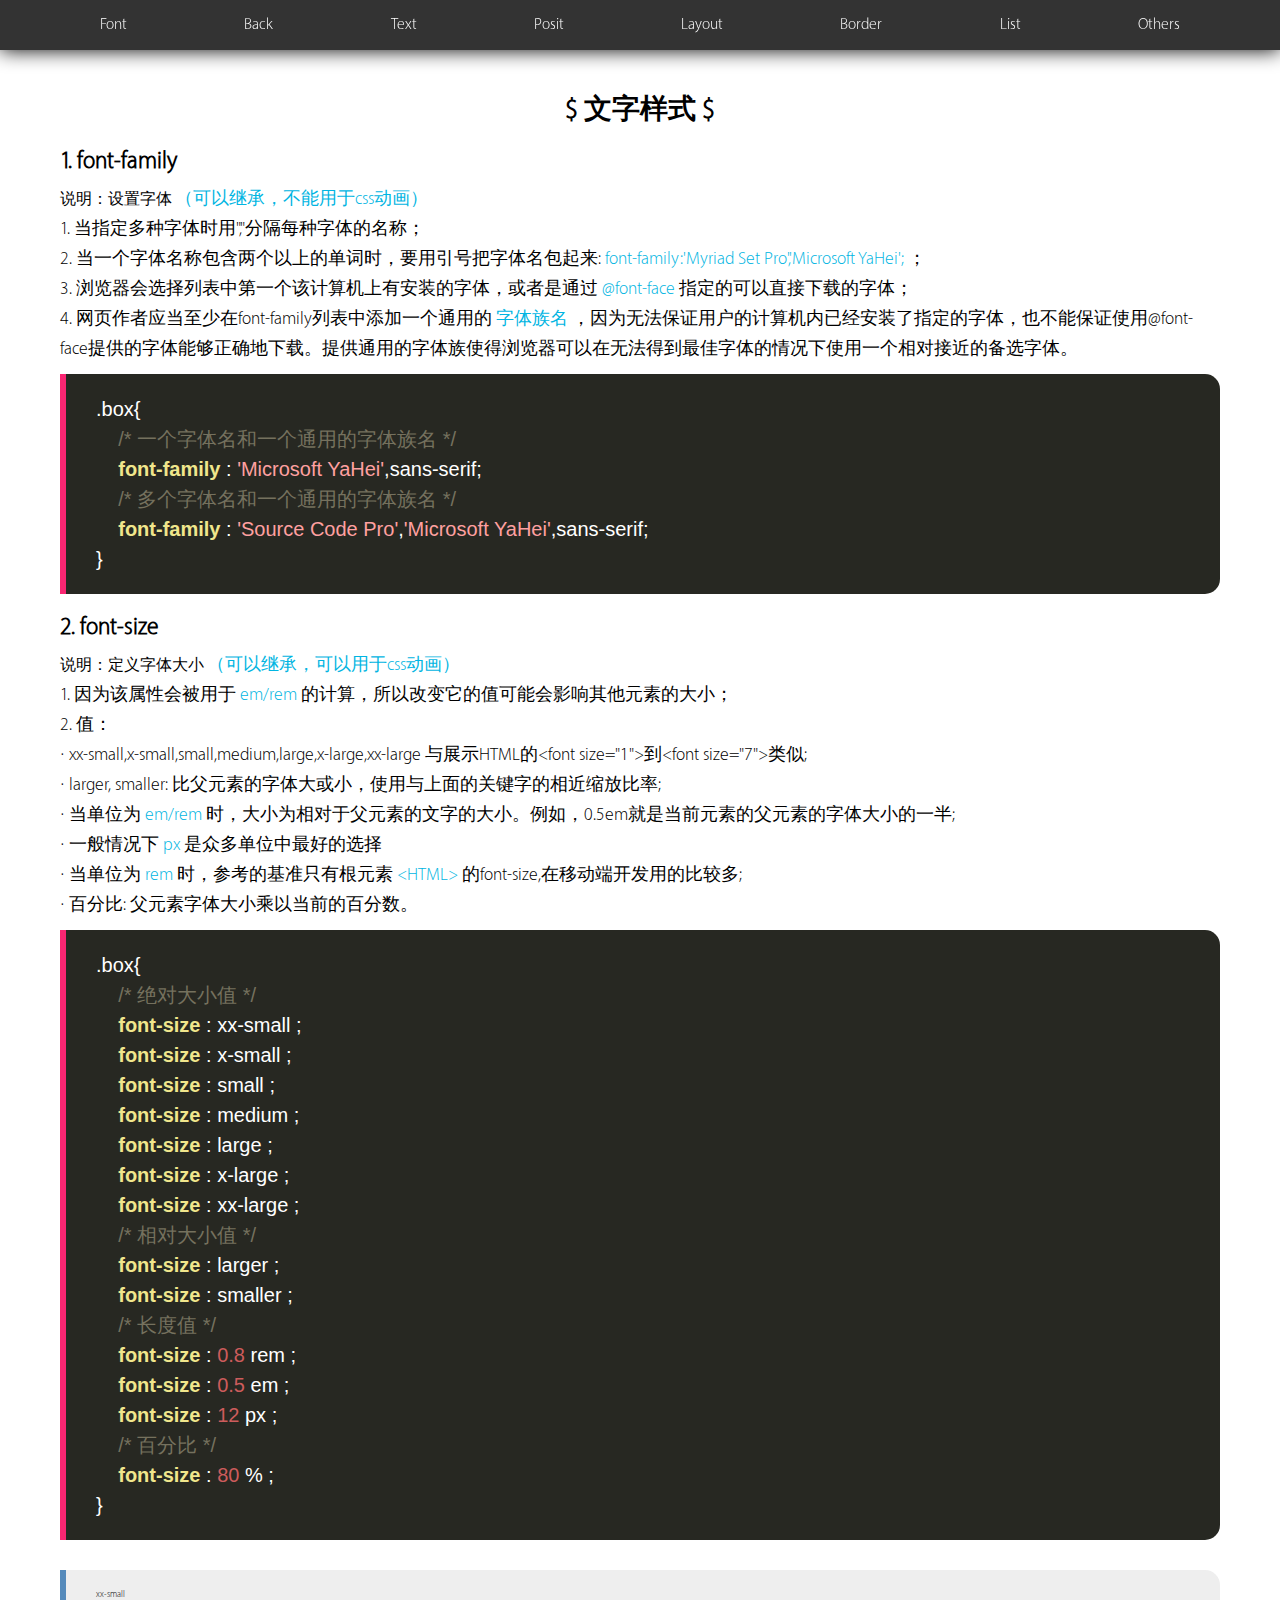
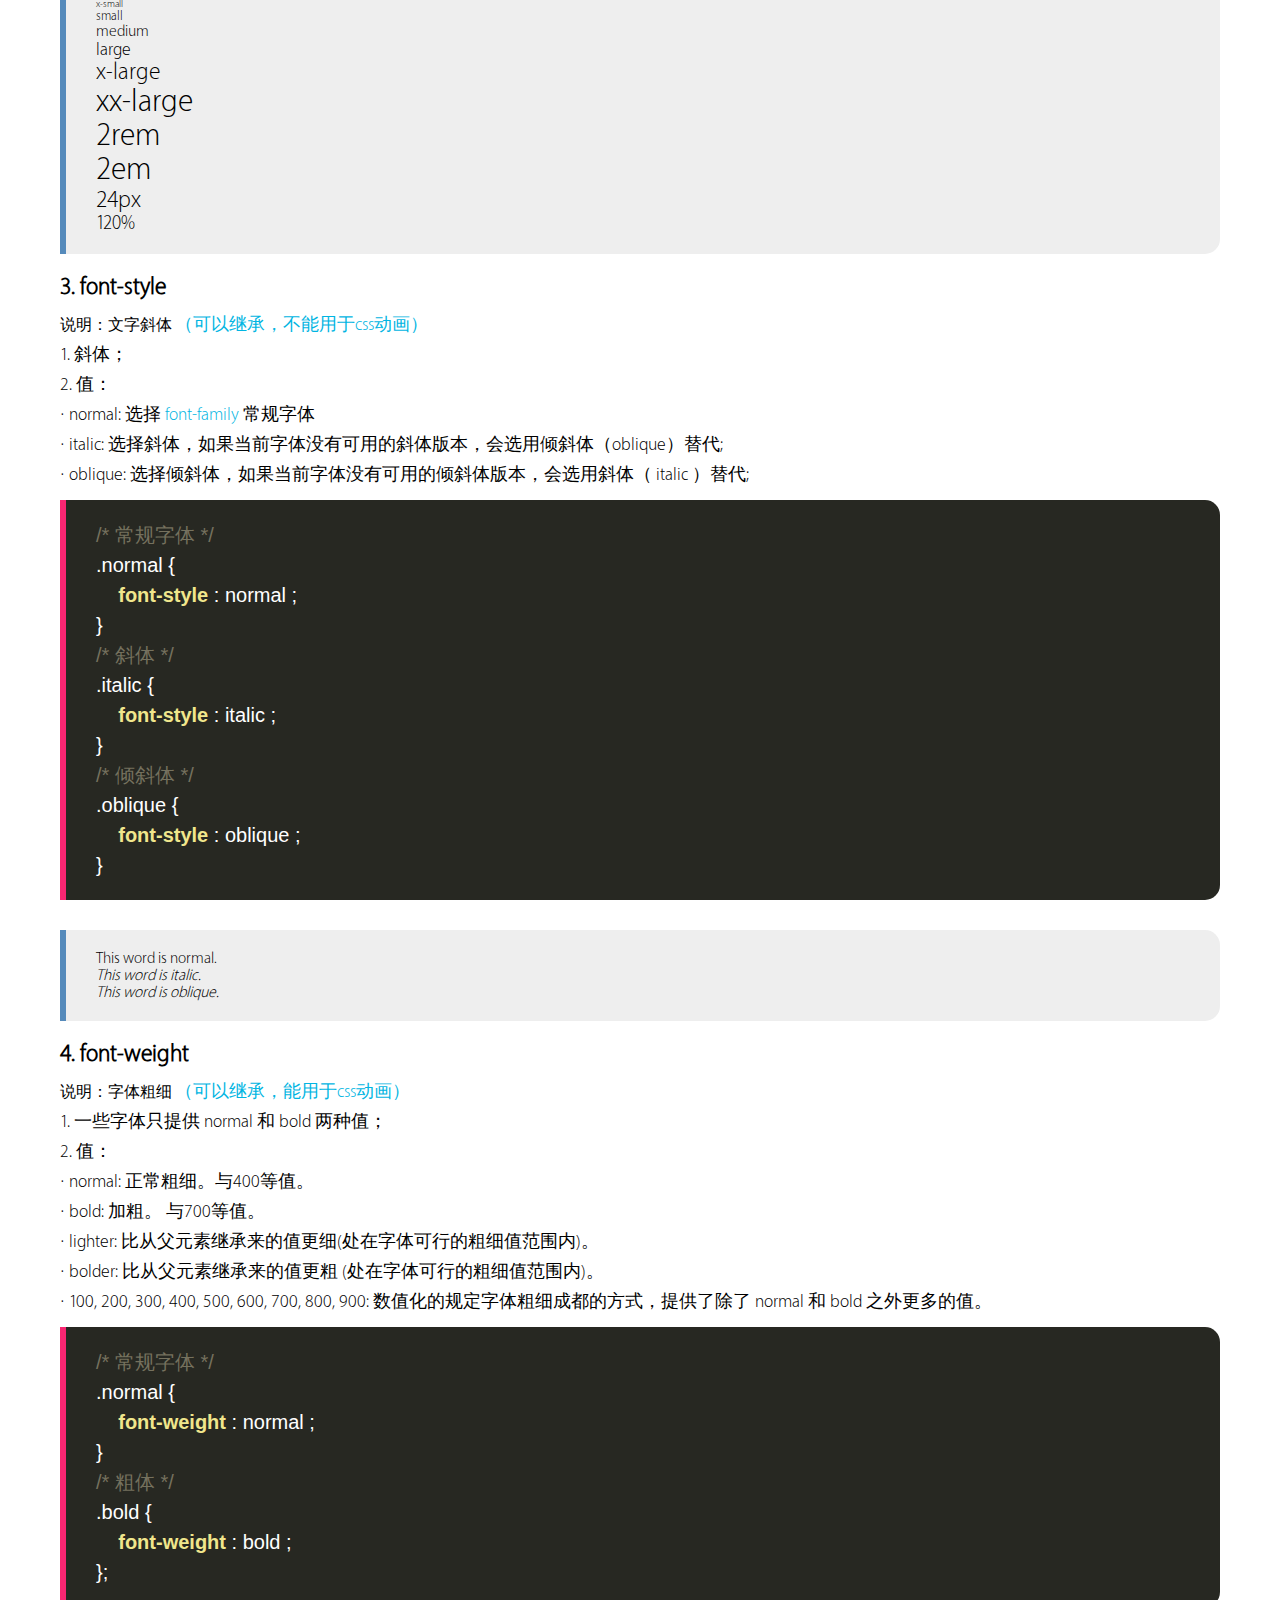
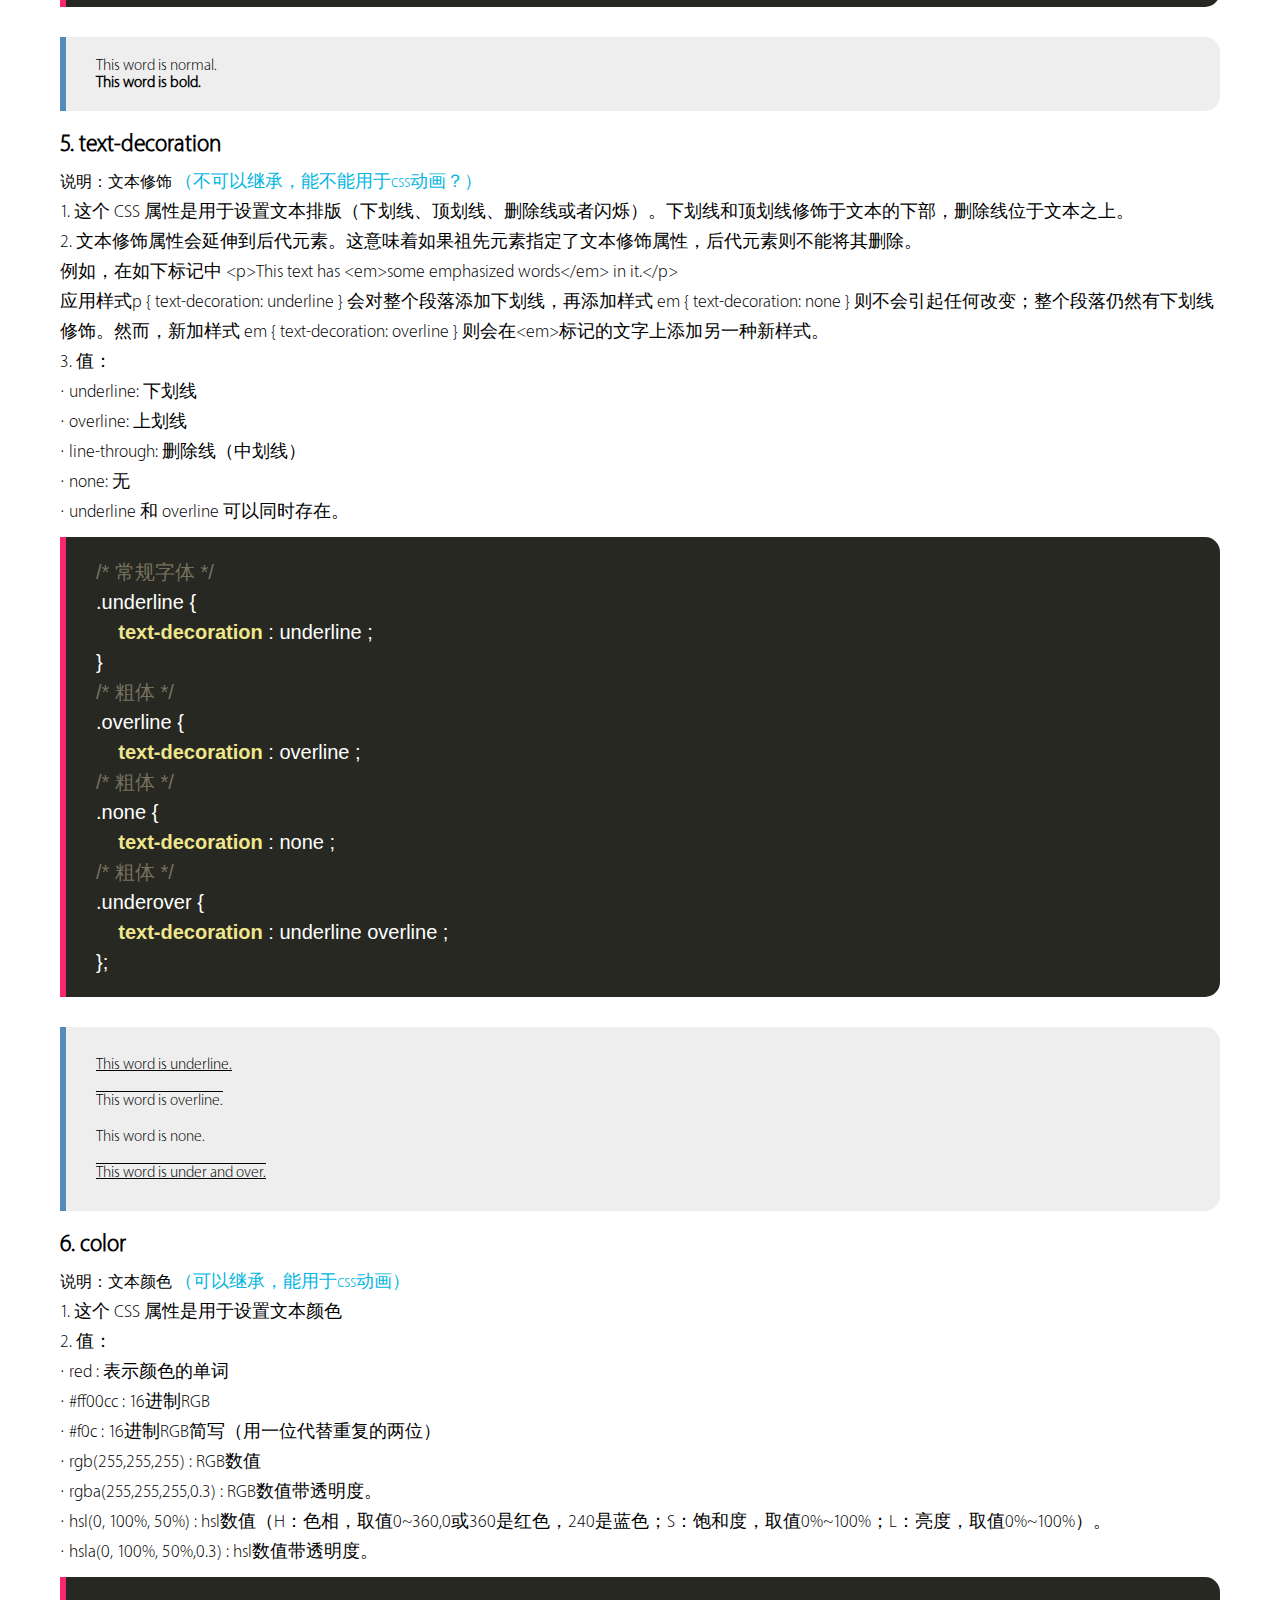
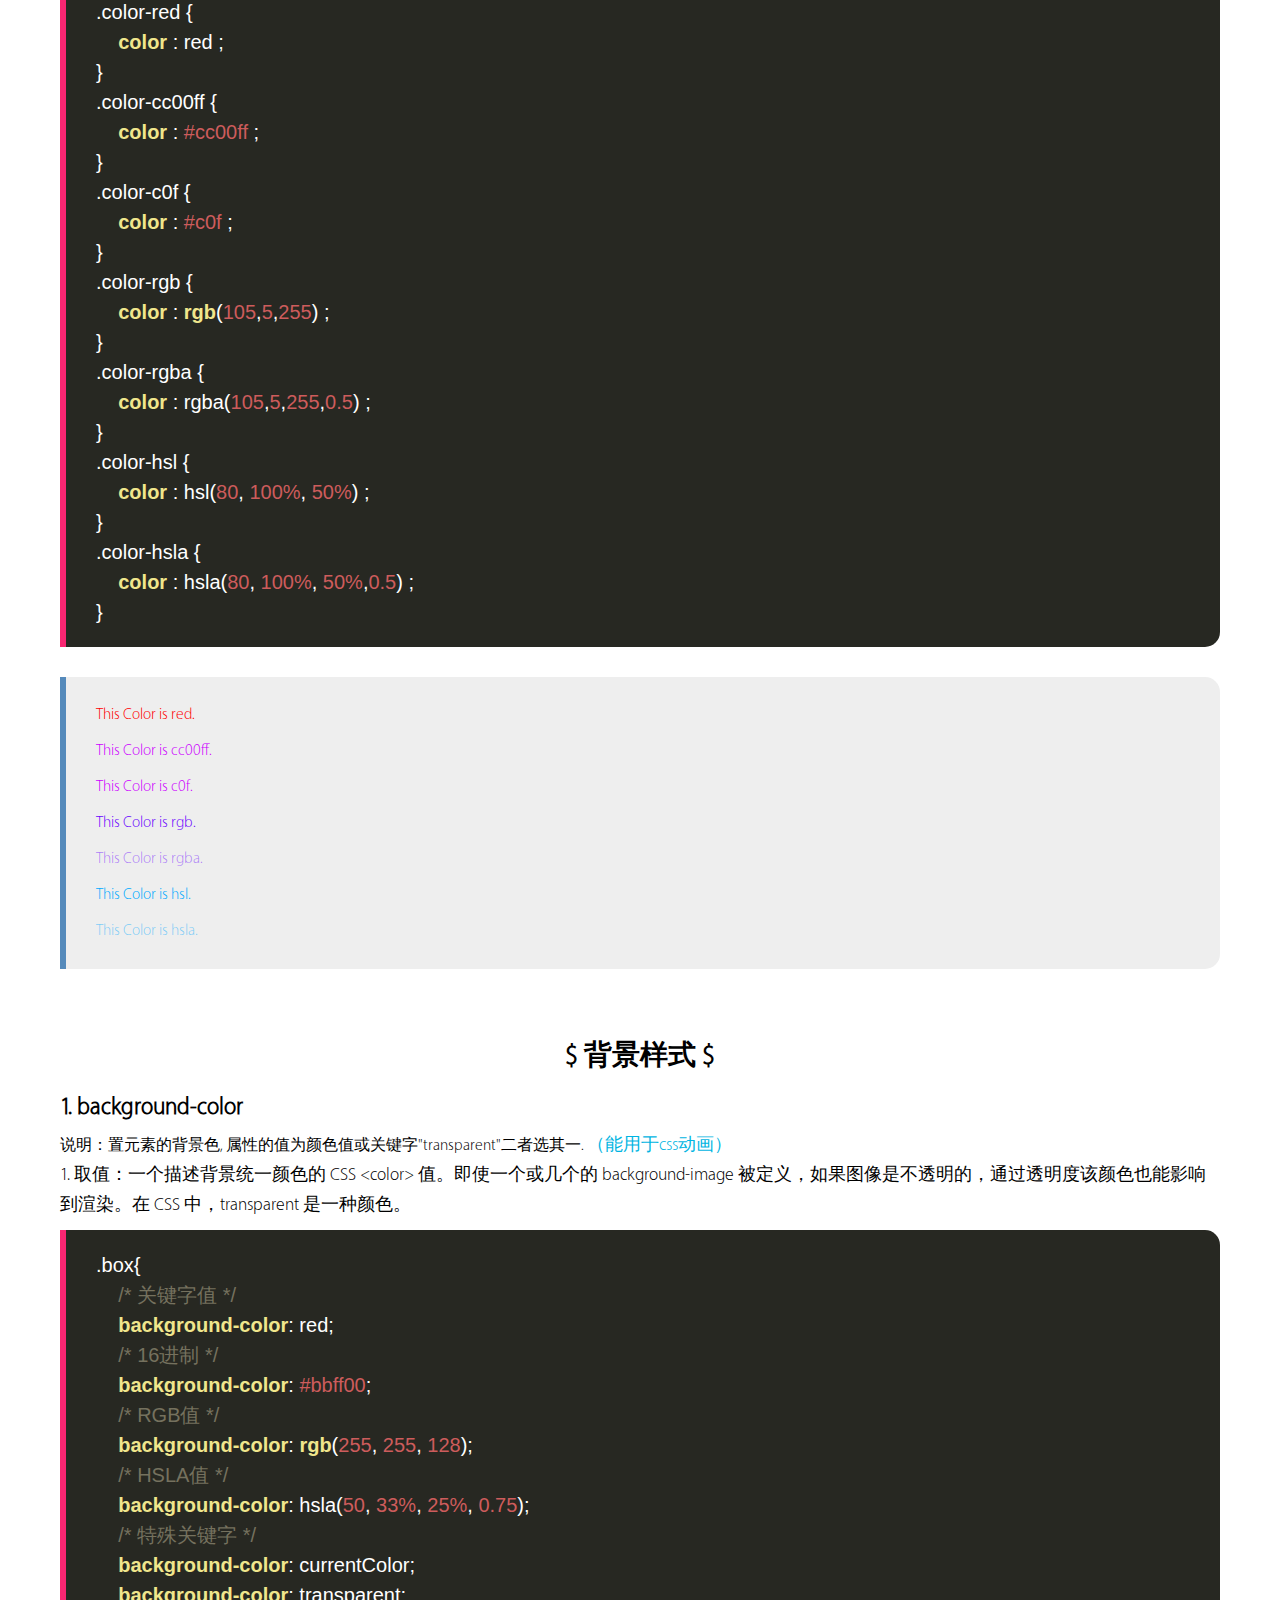
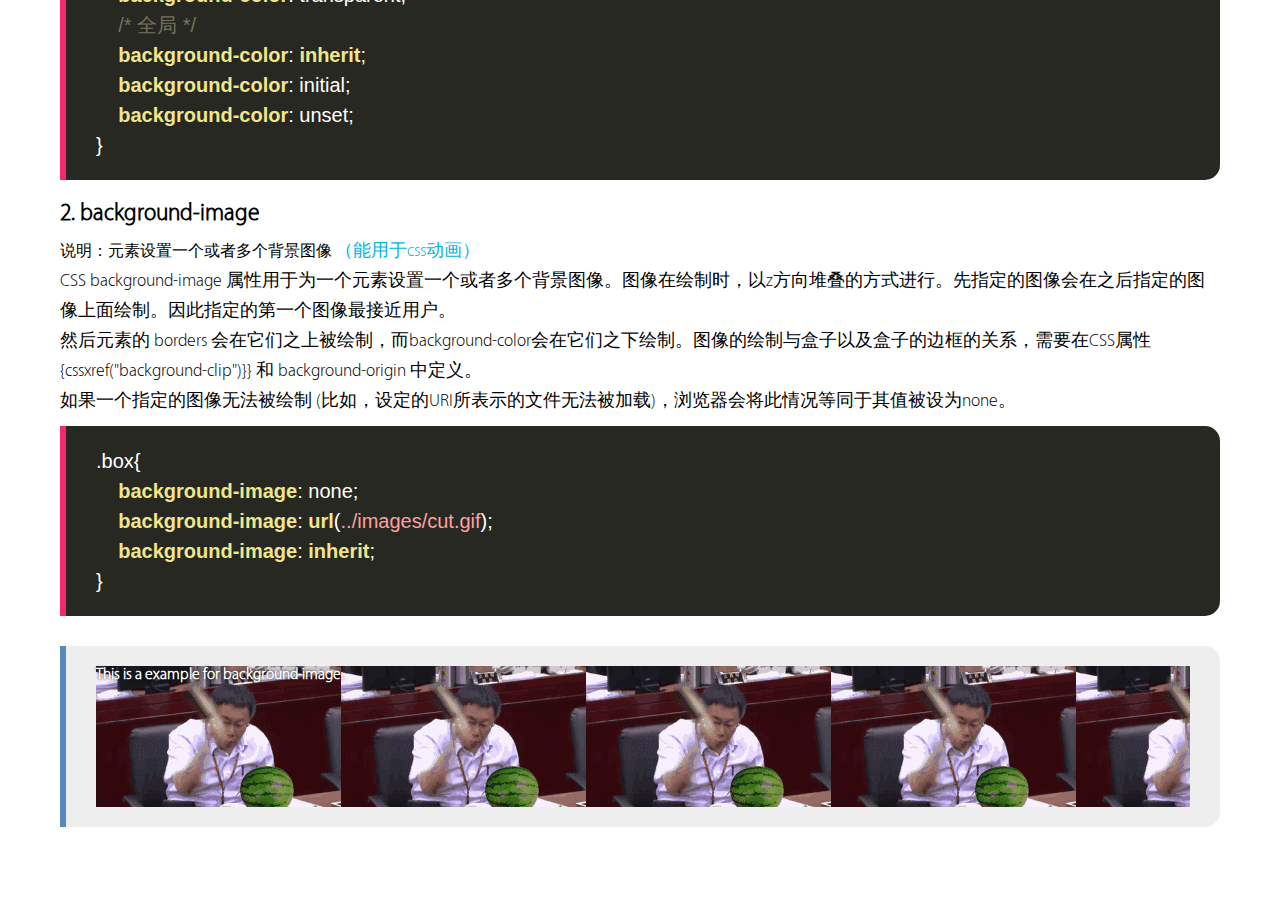
==== commit 23d18dd7: "var_0.1.06" ====
--- a/index.html
+++ b/index.html
@@ -298,7 +298,7 @@
                 <pre class="prettyprint">
 &lt;style&gt;.box{
     background-image: none;
-    background-image: url(../images/001.gif);
+    background-image: url(../images/cut.gif);
     background-image: inherit;
 }
 &lt;/style&gt;</pre>
--- a/css/index.css
+++ b/css/index.css
@@ -318,13 +318,10 @@
 
 
 .background-image-example{
-	background-image: url(../images/001.gif);
-	height:264px;
-	font-size: 36px;
-	line-height: 264px;
-	text-align: center;
+	background-image: url(../images/cut.gif);
+	height:141px;
 	color:#fff;
 	font-weight: bold;
-	text-shadow: 0 0 6px #000;
+	text-shadow: 0 0 3px #000;
 }
 /* 主体 end */
